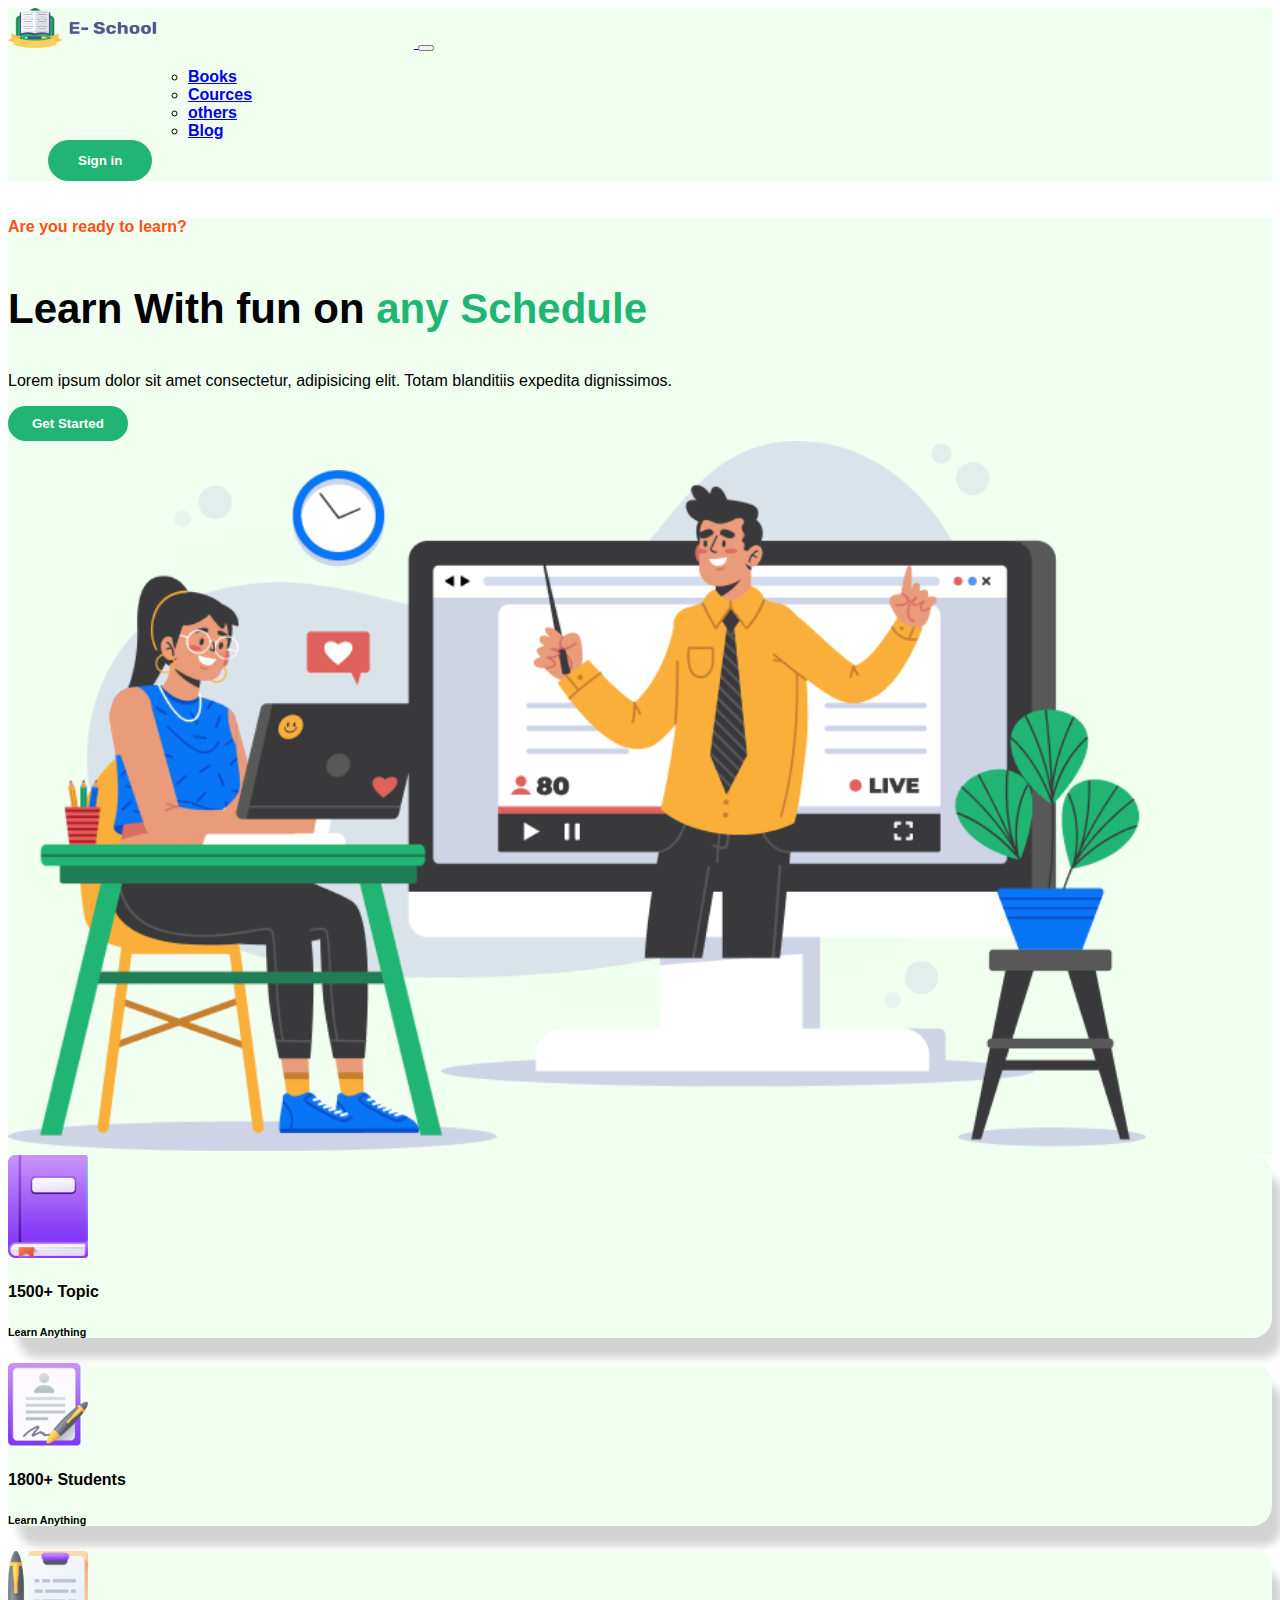
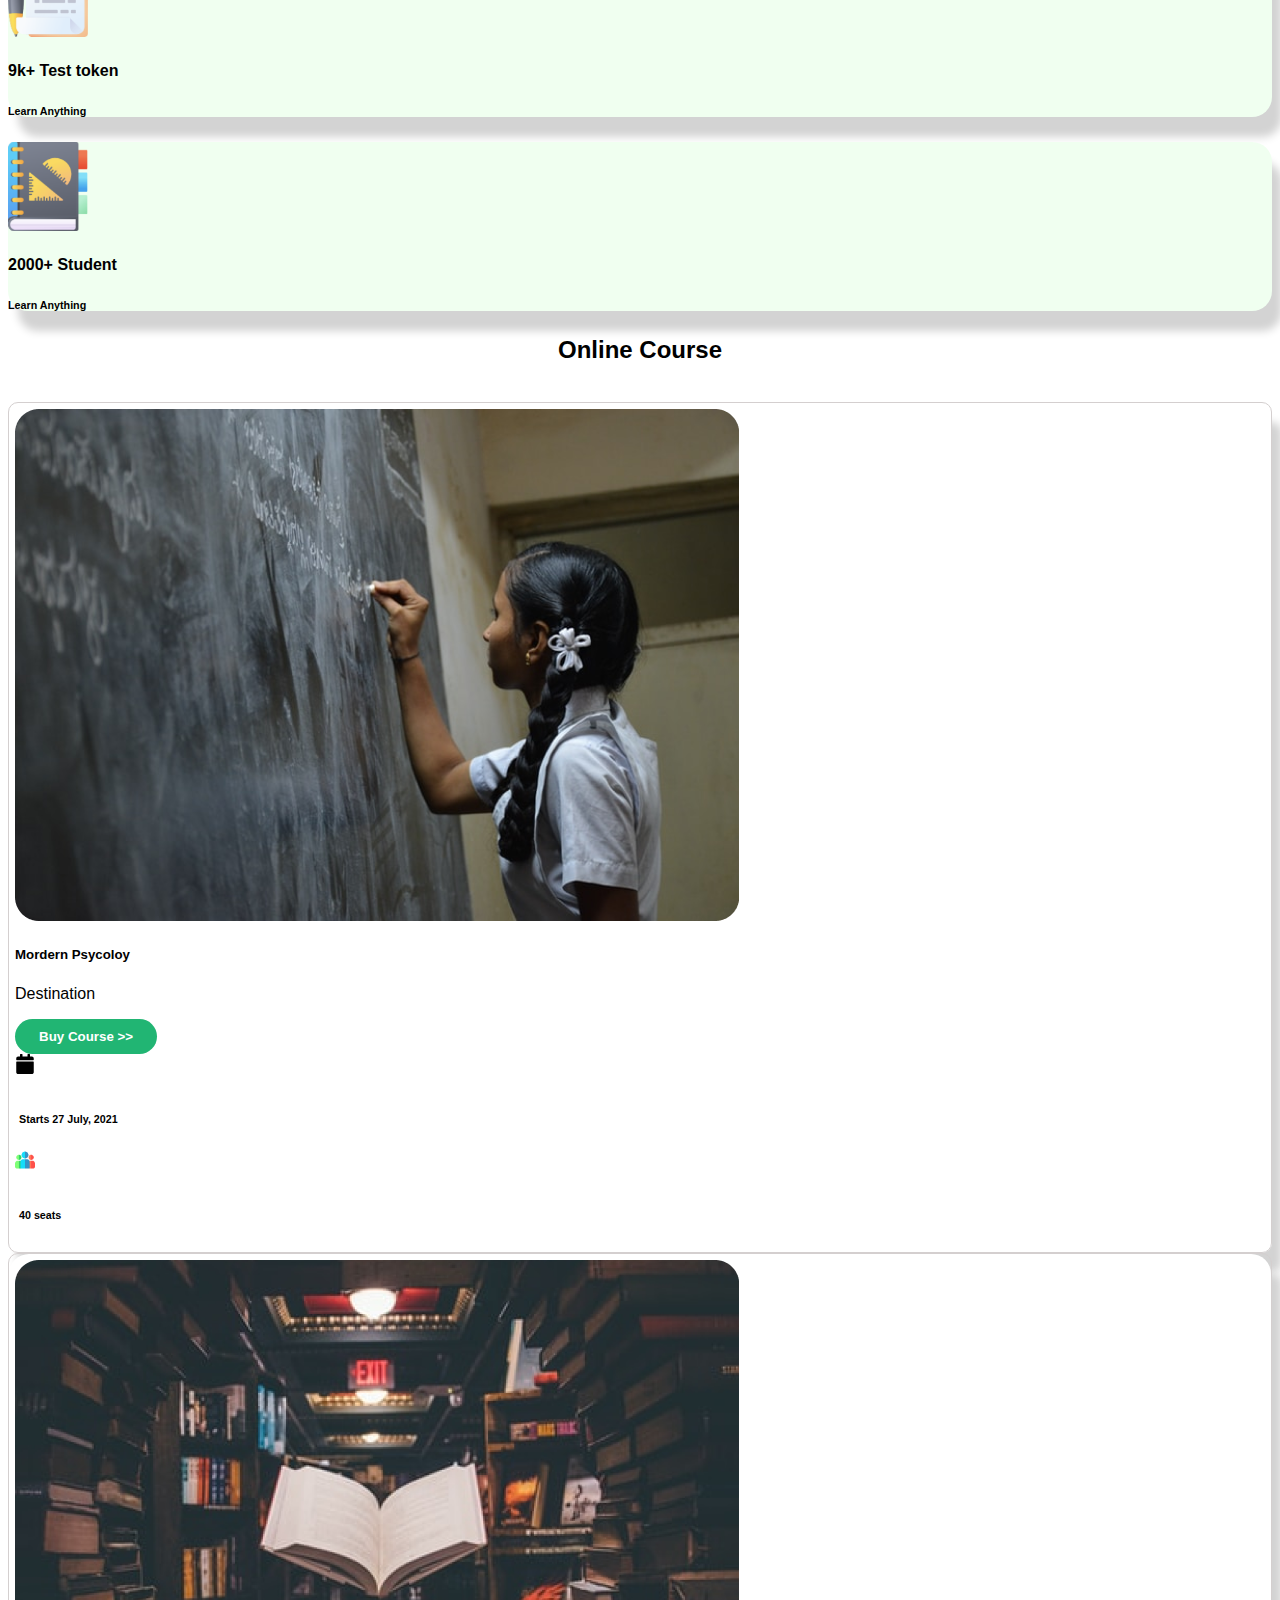
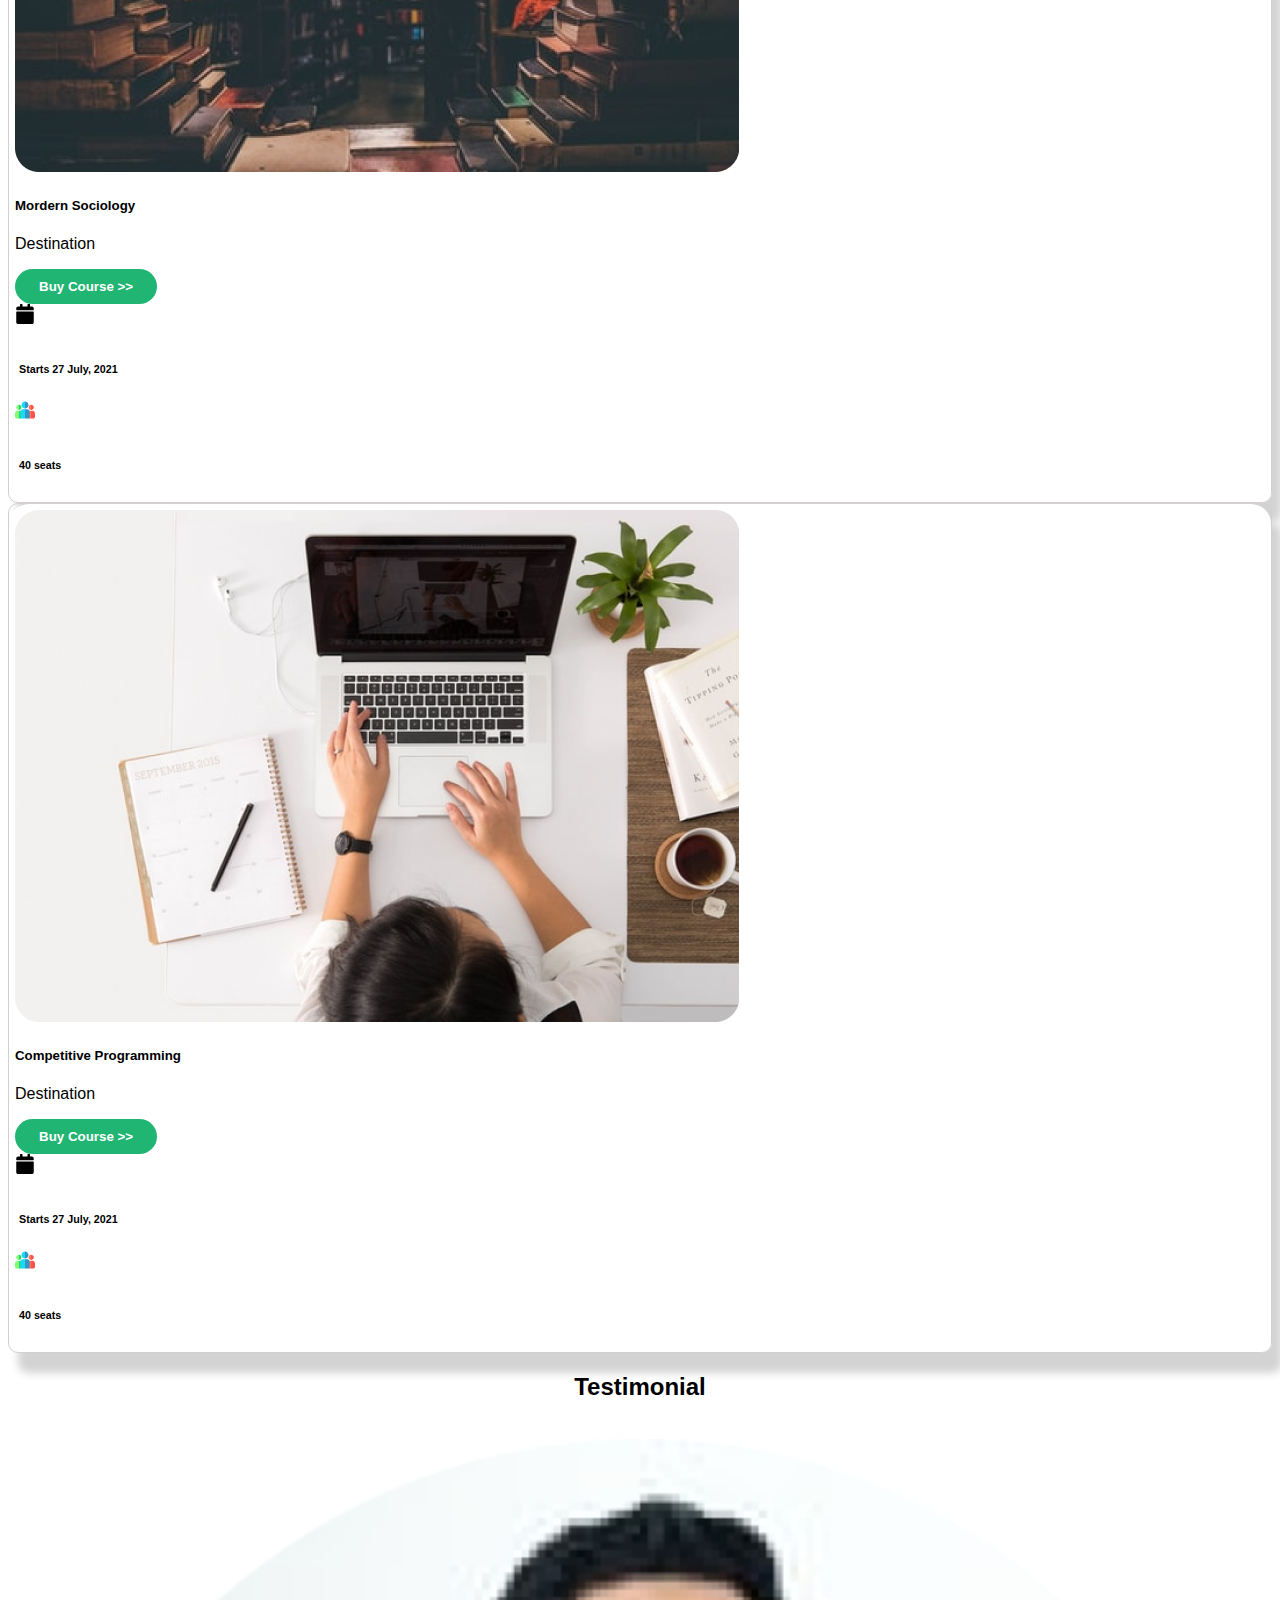
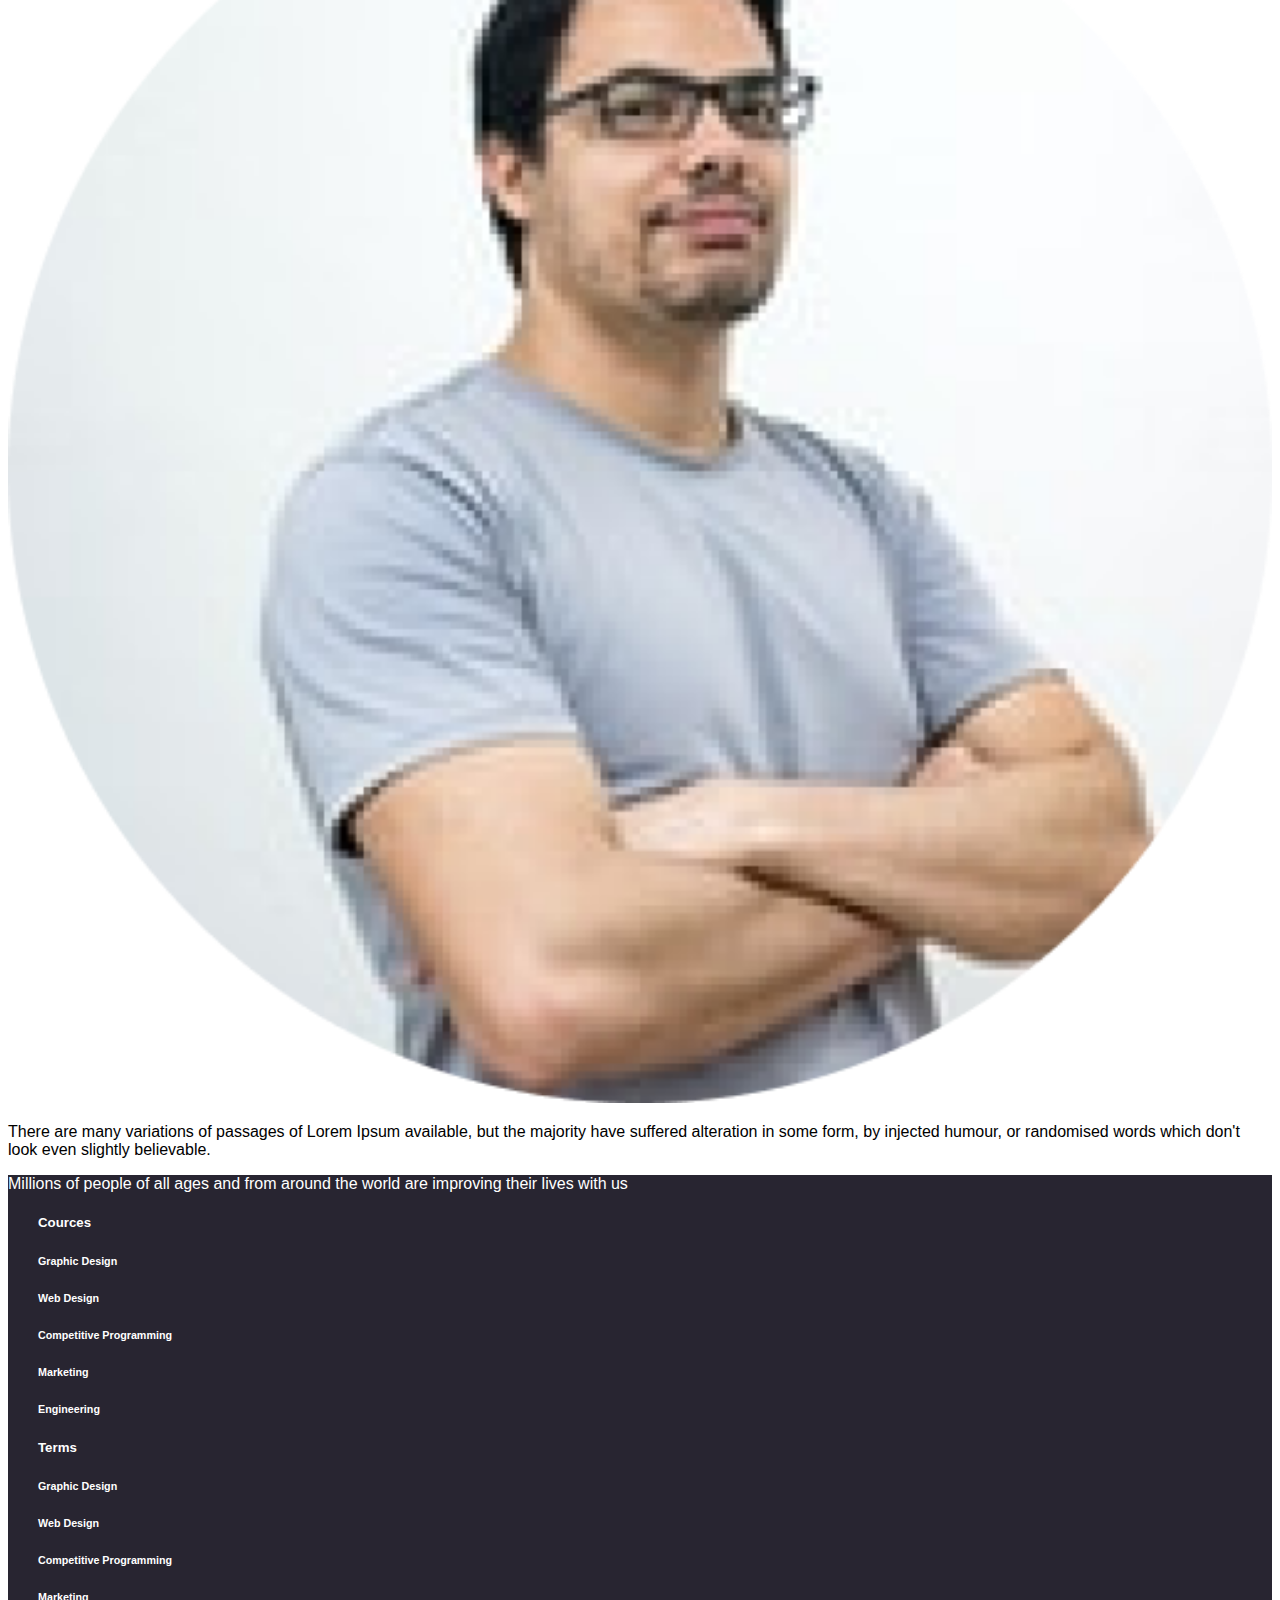
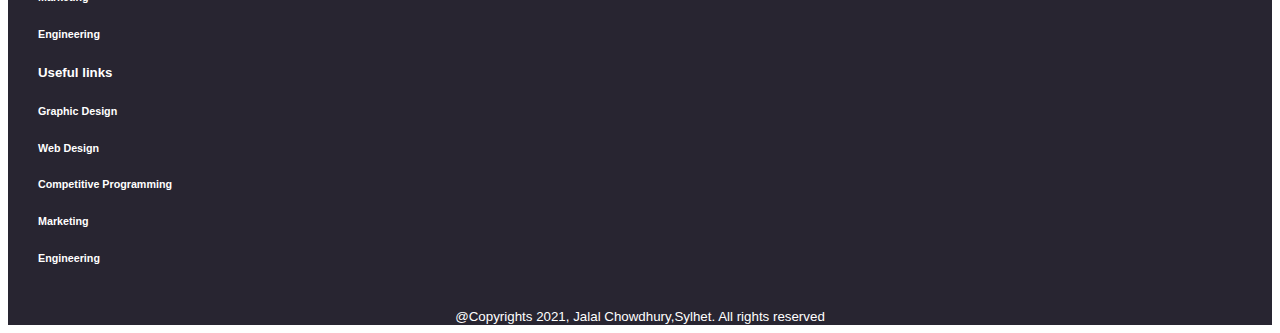
==== index.html @ ff12482b "Second commit" ====
<!DOCTYPE html>
<html lang="en">
<head>
    <meta charset="UTF-8">
    <meta http-equiv="X-UA-Compatible" content="IE=edge">
    <meta name="viewport" content="width=device-width, initial-scale=1.0">

    <title>E-School</title>
    <link rel="shortcut icon" href="image/ICON/Logo.png" type="image/x-icon">


    <link href="https://cdn.jsdelivr.net/npm/bootstrap@5.0.2/dist/css/bootstrap.min.css" rel="stylesheet" integrity="sha384-EVSTQN3/azprG1Anm3QDgpJLIm9Nao0Yz1ztcQTwFspd3yD65VohhpuuCOmLASjC" crossorigin="anonymous">
    <link rel="stylesheet" href="style.css">
</head>
<body>
   

    <!--Navbar -->

    <div class="navbar1">

        <div class="container">

            <nav class="navbar navbar-expand-lg navbar-light">
                <div class="container-fluid">
                  <a class="navbar-brand" href="#">
                      <img src="image/ICON/Logo.png"style="height: 40px; width: 150px; margin-right: 16em" alt="">
                  </a>
                  <button class="navbar-toggler" type="button" data-bs-toggle="collapse" data-bs-target="#navbarTogglerDemo02" aria-controls="navbarTogglerDemo02" aria-expanded="false" aria-label="Toggle navigation">
                    <span class="navbar-toggler-icon"></span>
                  </button>
                  <div class="collapse navbar-collapse" id="navbarTogglerDemo02">
                  

                    <ul class="d-flex ">
                      
                        <ul class="navbar-nav me-auto mb-2 mb-lg-0 margin-bar " style="font-weight: bold;">
                            <li class="nav-item ">
                              <a class="nav-link active mx-3 " aria-current="page" href="#books">Books</a>
                            </li>
                            <li class="nav-item">
                                <a class="nav-link active  mx-3" aria-current="page" href="#cources">Cources</a>
                              </li>
                            <li class="nav-item">
                              <a class="nav-link  mx-3" href="#others">others</a>
                            </li>
                            <li class="nav-item ">
                                <a class="nav-link " href="#">Blog</a>
                              </li>
                            
                          </ul>
                      <button class="sign-button align-items-center " style="font-weight: bold;" type="submit">Sign in</button>
                        </ul>
                  </div>
                </div>
              </nav>
        </div>

    </div>

    <!-- Home section-->

    <div class="home">
        <div class="container">
            <div class="row d-flex justify-content-center align-items-center home-design">
                <div class="col-md-4">
                  <h6 class="red">Are you ready to learn?</h6>
                  <h1>Learn With fun on <span class="green-bg"> any Schedule </span></h1>
                  <p>Lorem ipsum dolor sit amet consectetur, adipisicing elit. Totam blanditiis expedita dignissimos.</p>
                  <button class="get-button align-items-center " style="font-weight: bold;" type="submit">Get Started</button>


                </div>
                <div class="col-md-7">
                    <img src="image/Photos/Illustration.png" alt="">

                </div>

            </div>
           
        </div>
    </div>

    <!-- Card Sec-->
    <div class="info" id="books">

        <div class="container py-5">

            <div class="row row-cols-1 row-cols-md-4 g-4">
                <div class="col ">
                  <div class="card carde h-100 d-flex justify-content-center align-items-center py-4">
                    <img src="image/ICON/book.png" class="card-img " alt="...">
                    <div class="card-body">
                      <h4 class="card-title">1500+ Topic</h4>
                      <h6 class="card-text d-flex justify-content-center">Learn Anything</h6>
                    </div>
                   
                  </div>
                </div>
                <div class="col cardi">
                  <div class="card carde h-100 d-flex justify-content-center align-items-center py-4">
                    <img src="image/ICON/Student.png" class="card-img"  alt="...">
                    <div class="card-body">
                      <h4 class="card-title">1800+ Students</h4>
                      <h6 class="card-text d-flex justify-content-center">Learn Anything</h6>
                    </div>
                    

                  </div>
                </div>
                <div class="col cardi">
                  <div class="card carde h-100 d-flex justify-content-center align-items-center py-4">
                    <img src="image/ICON/Test.png" class="card-img"  alt="...">
                    <div class="card-body">
                      <h4 class="card-title">9k+ Test token</h4>
                      <h6 class="card-text d-flex justify-content-center">Learn Anything</h6>
                    </div>
                    
                  </div>
                </div>
                <div class="col cardi">
                    <div class="card carde h-100 d-flex justify-content-center align-items-center py-4">
                      <img src="image/ICON/Students.png" class="card-img" alt="...">
                      <div class="card-body">
                        <h4 class="card-title">2000+ Student</h4>
                        <h6 class="card-text d-flex justify-content-center">Learn Anything</h6>
                      </div>
                      

                    </div>
                  </div>
              </div>
        </div>
    </div>

    <!-- Online course-->

    <div class="online" id="cources">

        <div class="container py-5">

            <h2 style="text-align: center; font-weight: bolder ">Online Course</h2><br>

            <div class="row row-cols-1 row-cols-md-3 g-4">

              <div class="pad">

                <div class="col online-bd">
                  <div class="card cardon h-100">
                    <img src="image/Photos/Morder pyschology.png" class="card-img-top" alt="...">
                    <div class="card-body">
                      <h5 class="card-title">Mordern Psycoloy</h5>
                      <p class="card-text">Destination</p>
                      <button class="get-button align-items-center " style="font-weight: bold;" type="submit">Buy Course >></button>
                    </div>
                    <div class="card-footer d-flex justify-content-between">
                        <div class="calender d-flex align-items-center">
                          <img src="image/ICON/calendar-solid.svg" alt="" height="20px" width="20px">
                          <h6  class=" pdt">Starts 27 July, 2021</h6>
                        </div>
                        <div class="seats d-flex align-items-center">
                          <img src="image/ICON/group.png" alt="" height="20px" width="20px">
                          <h6 class=" pdt">40 seats</h6>
                        </div>
                    </div>
                  </div>
                </div>
              </div>
                
                <div class="pad">
                  <div class="col online-bd">
                    <div class="card cardon h-100">
                      <img src="image/Photos/Morder psyc.png" class="card-img-top" alt="...">
                      <div class="card-body">
                        <h5 class="card-title">Mordern Sociology</h5>
                        <p class="card-text">Destination</p>
                        <button class="get-button align-items-center " style="font-weight: bold;" type="submit">Buy Course >></button>
                      </div>

                      <div class="card-footer d-flex justify-content-between">
                        <div class="calender d-flex align-items-center">
                          <img src="image/ICON/calendar-solid.svg" alt="" height="20px" width="20px">
                          <h6  class=" pdt">Starts 27 July, 2021</h6>
                        </div>
                        <div class="seats d-flex align-items-center">
                          <img src="image/ICON/group.png" alt="" height="20px" width="20px">
                          <h6 class=" pdt">40 seats</h6>
                        </div>
                    </div>
                    </div>
                  </div>

                </div>
                
                <div class="pad">
                  <div class="col online-bd">
                    <div class="card cardon h-100">
                      <img src="image/Photos/Morder pychons.png" class="card-img-top" alt="...">
                      <div class="card-body">
                        <h5 class="card-title">Competitive Programming</h5>
                        <p class="card-text">Destination</p>
                        <button class="get-button align-items-center " style="font-weight: bold;" type="submit">Buy Course >></button>
                      </div>
                      
                      <div class="card-footer d-flex justify-content-between">
                        <div class="calender d-flex align-items-center">
                          <img src="image/ICON/calendar-solid.svg" alt="" height="20px" width="20px">
                          <h6  class=" pdt">Starts 27 July, 2021</h6>
                        </div>
                        <div class="seats d-flex align-items-center">
                          <img src="image/ICON/group.png" alt="" height="20px" width="20px">
                          <h6 class=" pdt">40 seats</h6>
                        </div>
                    </div>
                    </div>
                  </div>
                </div>
                
              </div>
        </div>

    </div>

    <!-- Testimonial-->

    <div class="tesimonial py-5">
        <div class="container">

            <h2 style="text-align: center; font-weight: bolder; ">Testimonial</h2><br>

            <div class="row ">
                <div class="col-md-3">
                    <img class="man-ig" src="image/Photos/Man.png"   alt="">
                </div>
                <div class="col-md-6 py-5 ">
                  <p>There are many variations of passages of Lorem Ipsum available, but the majority have suffered 
                    alteration in
                     some form, by injected humour, or randomised words which don't look even slightly believable.</p>
                </div>
            </div>
        </div>


    </div>


    <!--Footer-->

    <div class="footer-last pt-5">
        <div class="container">
            <div class="row">
               <div class="col-md-4 d-flex justify-content-between  ">
                    <p>Millions of people of all ages and from around the world
                       are improving their lives with us</p>

               </div>
               <div class="col-md-2 ft-pad">

               <h5>Cources</h5>
               <h6>Graphic Design</h6>
               <h6>Web Design</h6>
               <h6>Competitive Programming</h6>
               <h6>Marketing</h6>
               <h6>Engineering</h6>
              </div>
              <div class="col-md-2 ft-pad">

              <h5>Terms</h5>
              <h6>Graphic Design</h6>
              <h6>Web Design</h6>
              <h6>Competitive Programming</h6>
              <h6>Marketing</h6>
              <h6>Engineering</h6>
              </div>
             <div class="col-md-2 ft-pad">
              <h5>Useful links</h5>
              <h6>Graphic Design</h6>
              <h6>Web Design</h6>
              <h6>Competitive Programming</h6>
              <h6>Marketing</h6>
              <h6>Engineering</h6>
                
             </div>
          </div><br>
          <footer class="ftt">
                <small>@Copyrights 2021, Jalal Chowdhury,Sylhet. All rights reserved</small>
          </footer>
        </div>
    </div>







    <script src="https://cdn.jsdelivr.net/npm/bootstrap@5.0.2/dist/js/bootstrap.bundle.min.js" integrity="sha384-MrcW6ZMFYlzcLA8Nl+NtUVF0sA7MsXsP1UyJoMp4YLEuNSfAP+JcXn/tWtIaxVXM" crossorigin="anonymous"></script>
    <script src="https://cdn.jsdelivr.net/npm/@popperjs/core@2.9.2/dist/umd/popper.min.js" integrity="sha384-IQsoLXl5PILFhosVNubq5LC7Qb9DXgDA9i+tQ8Zj3iwWAwPtgFTxbJ8NT4GN1R8p" crossorigin="anonymous"></script>
    <script src="https://cdn.jsdelivr.net/npm/bootstrap@5.0.2/dist/js/bootstrap.min.js" integrity="sha384-cVKIPhGWiC2Al4u+LWgxfKTRIcfu0JTxR+EQDz/bgldoEyl4H0zUF0QKbrJ0EcQF" crossorigin="anonymous"></script>

</body>
</html>
---- style.css ----
body{
    font-family: 'Poppins', sans-serif;
}

.navbar1{
    background-color: #F0FFF0;
}






.margin-bar{
    margin-left:100px ;
}

.sign-button{

    border: none;
    background-color: #21B573;
    text-align: center;
    border-radius: 25px;
    margin: auto;
    padding: 13px 30px 13px 30px;
    text-align: center;
    color: white;
}

.home{
    background-color: #F0FFF0;
    
}
.red{
    color: #FD511A;
    font-size: 1rem;
}
.col-md-4 h1{
    font-weight: bold;
    line-height: 70px;
    font-size : 42px
}
.green-bg{
    color: #21B573;
}

.col-md-7 img{

    width: 90%;
    height: 100%;
}

.get-button{

    border: none;
    background-color: #21B573;
    text-align: center;
    border-radius: 25px;
    margin: auto;
    padding: 10px 24px 10px 24px;
    text-align: center;
    color: white;
}

/* .cardi img{
    height: 80px;
    weight 50px
} */

.carde{
    background-color: #F0FFF0;
    box-shadow: 10px 20px 8px lightgray ;
    border: none;
    border-radius:20px;
    font-family: 'Poppins', sans-serif;
}

.card:hover{
    background-color: white;

}




.footer-last{
    background-color: #282531;
    color : white
}

.card-img{
    width: 80px;
}

.cardon{
    background-color: white;
   
    border: none;
    border-radius:20px;
    font-family: 'Poppins', sans-serif;
    padding: 6px 6px 6px 6px;

}


.online-bd{
    border: 1px solid rgb(212, 207, 207);
    border-radius:10px;
    box-shadow: 10px 20px 8px lightgray ;
}



.card-footer:last-child {
    border-radius: 0 0 calc(.25rem - 1px) calc(.25rem - 1px);
}
.card-footer{
    background-color: white;
    border : none;
}
.pdt{
    padding-left: 4px;
    padding-top: 10px;
}

.man-ig{
    width: 100%;
    height 200px;
  margin: auto;
  padding-left: 10px 10px;
  
}
.ft-pad{
    margin-left: 30px;
}

.ftt{
    text-align: center;
}
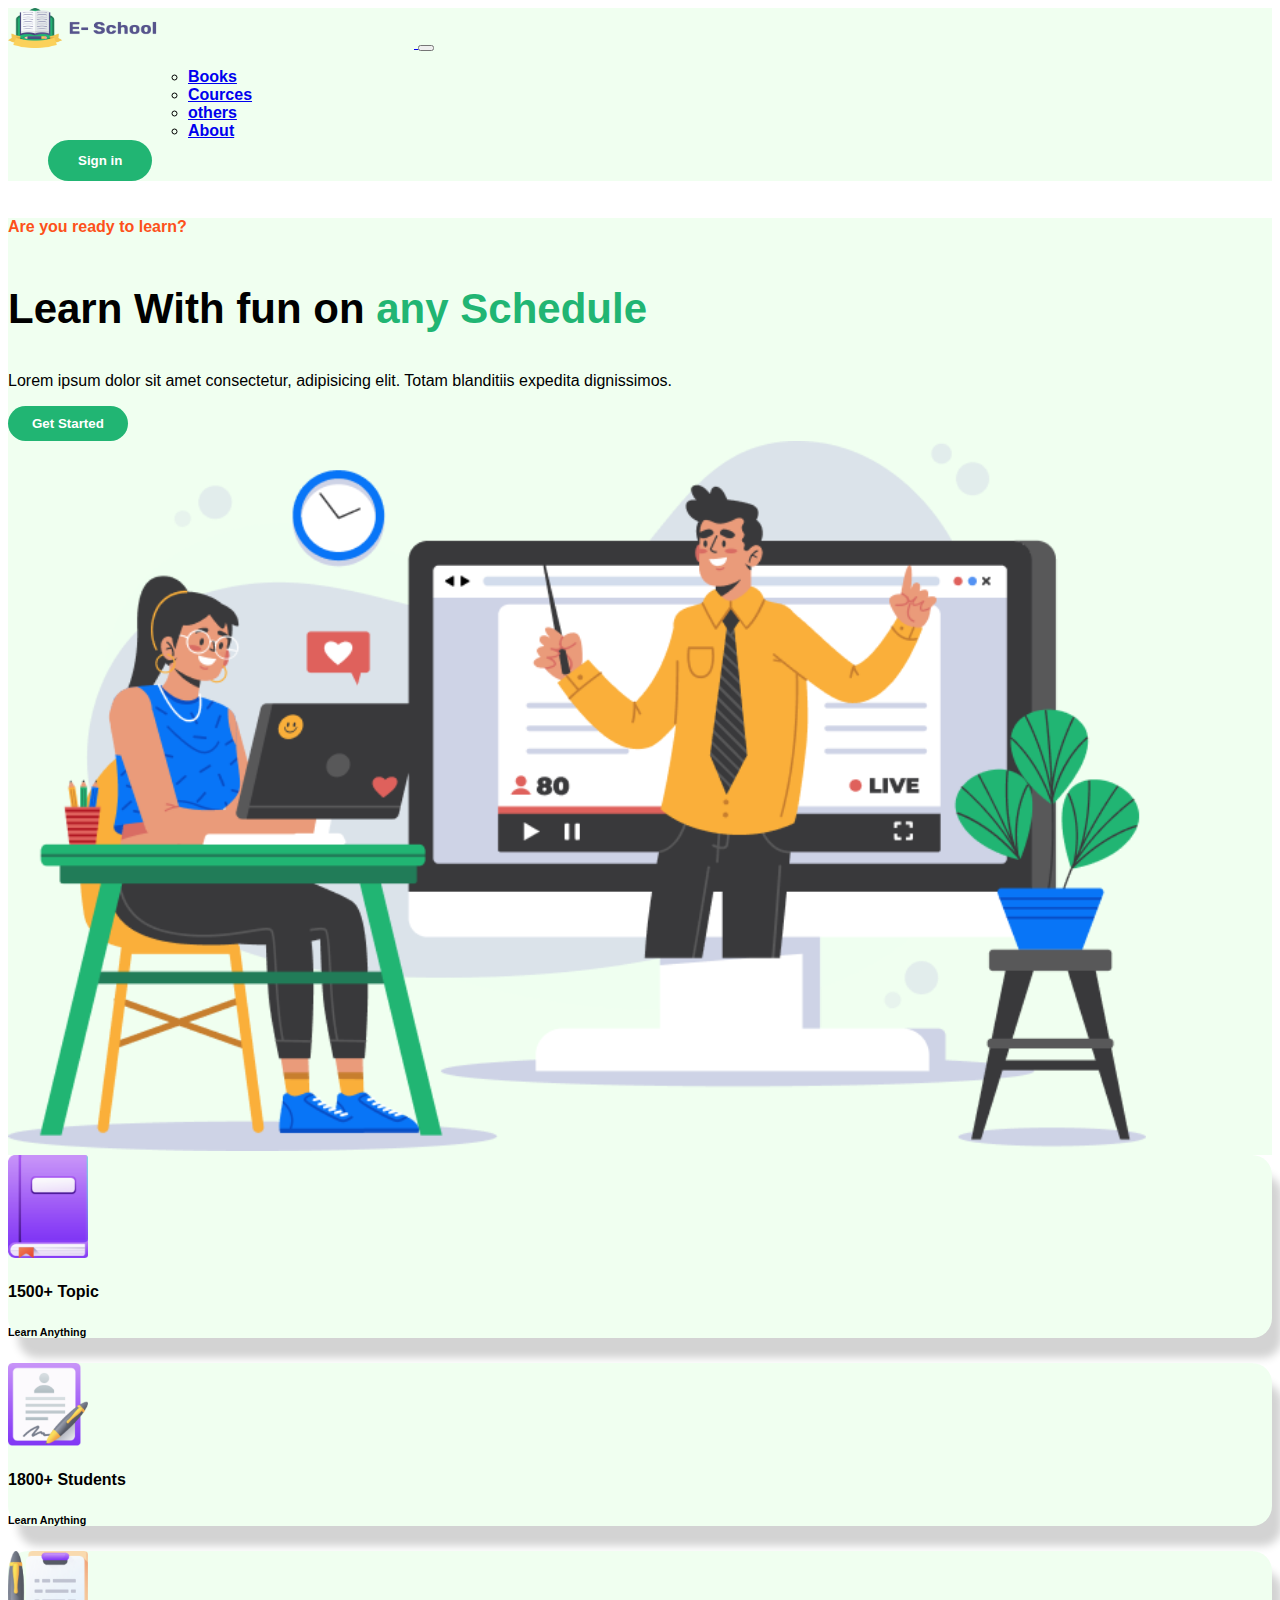
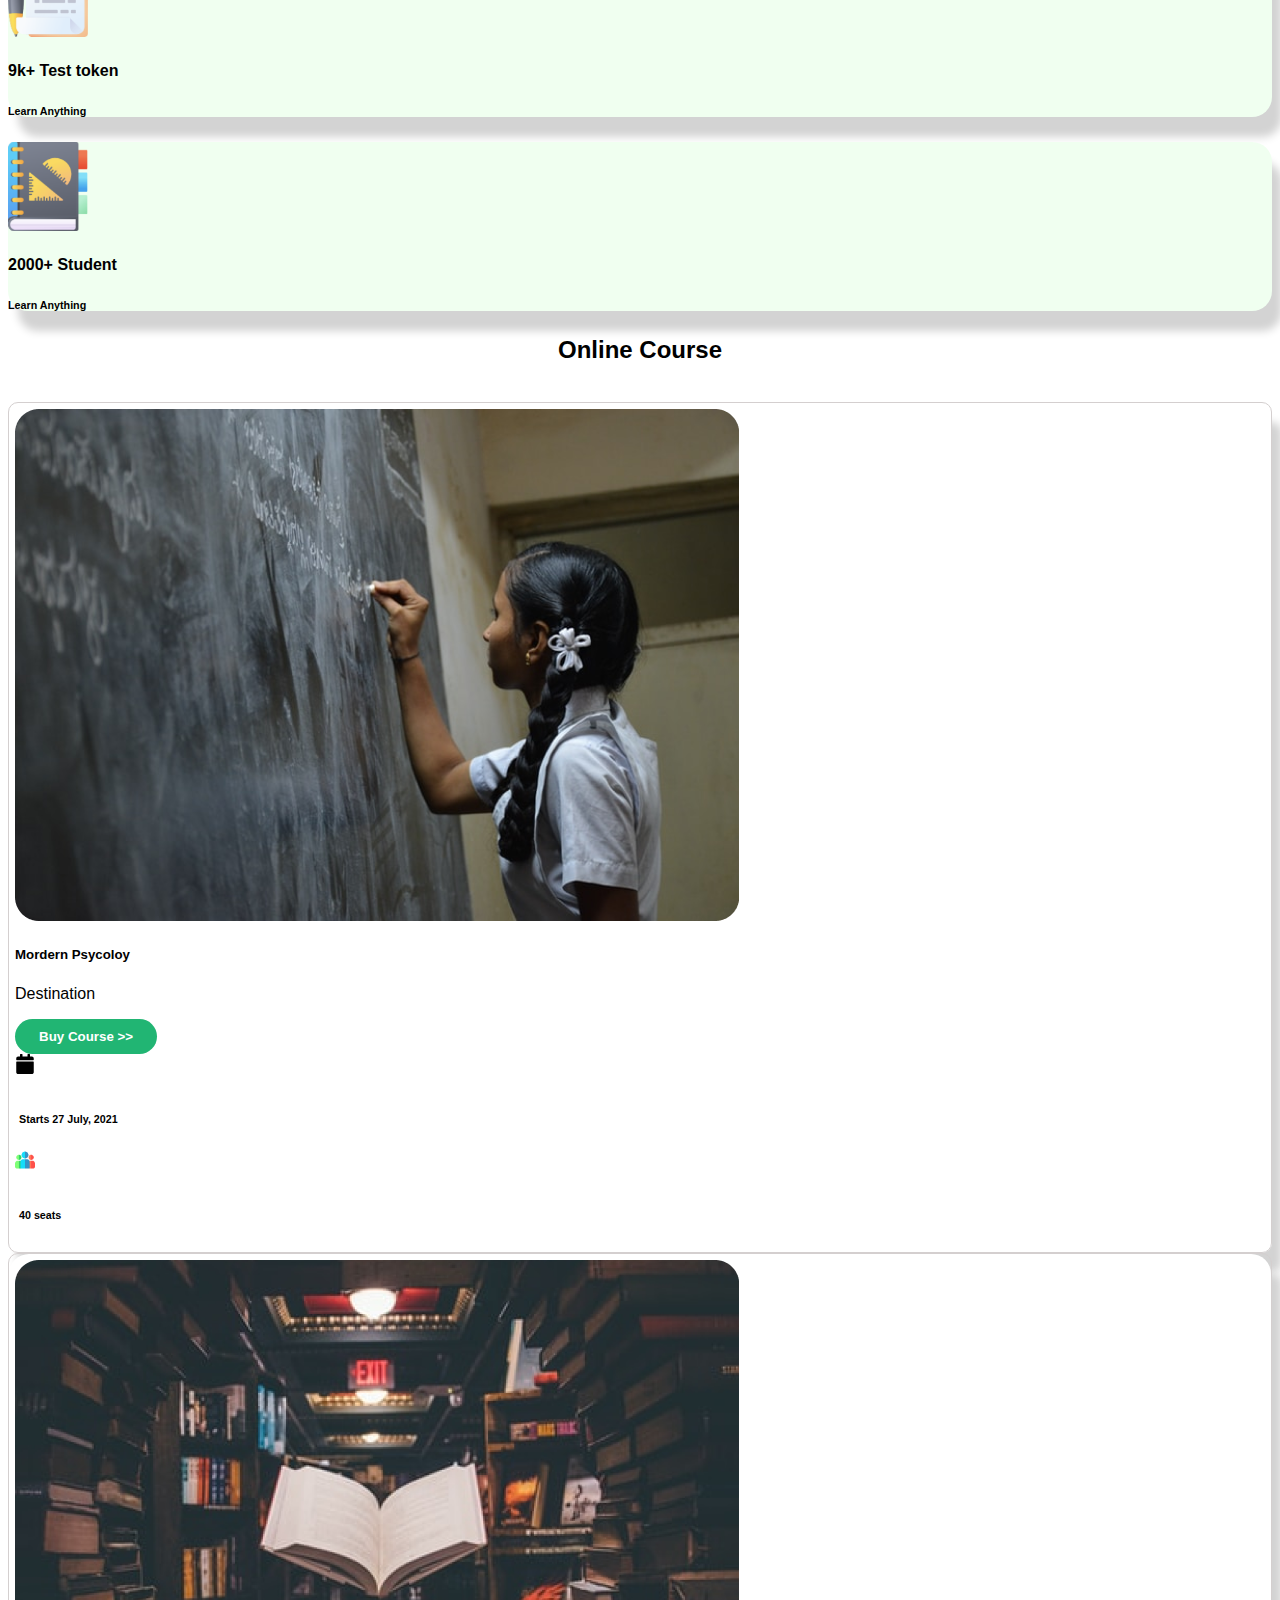
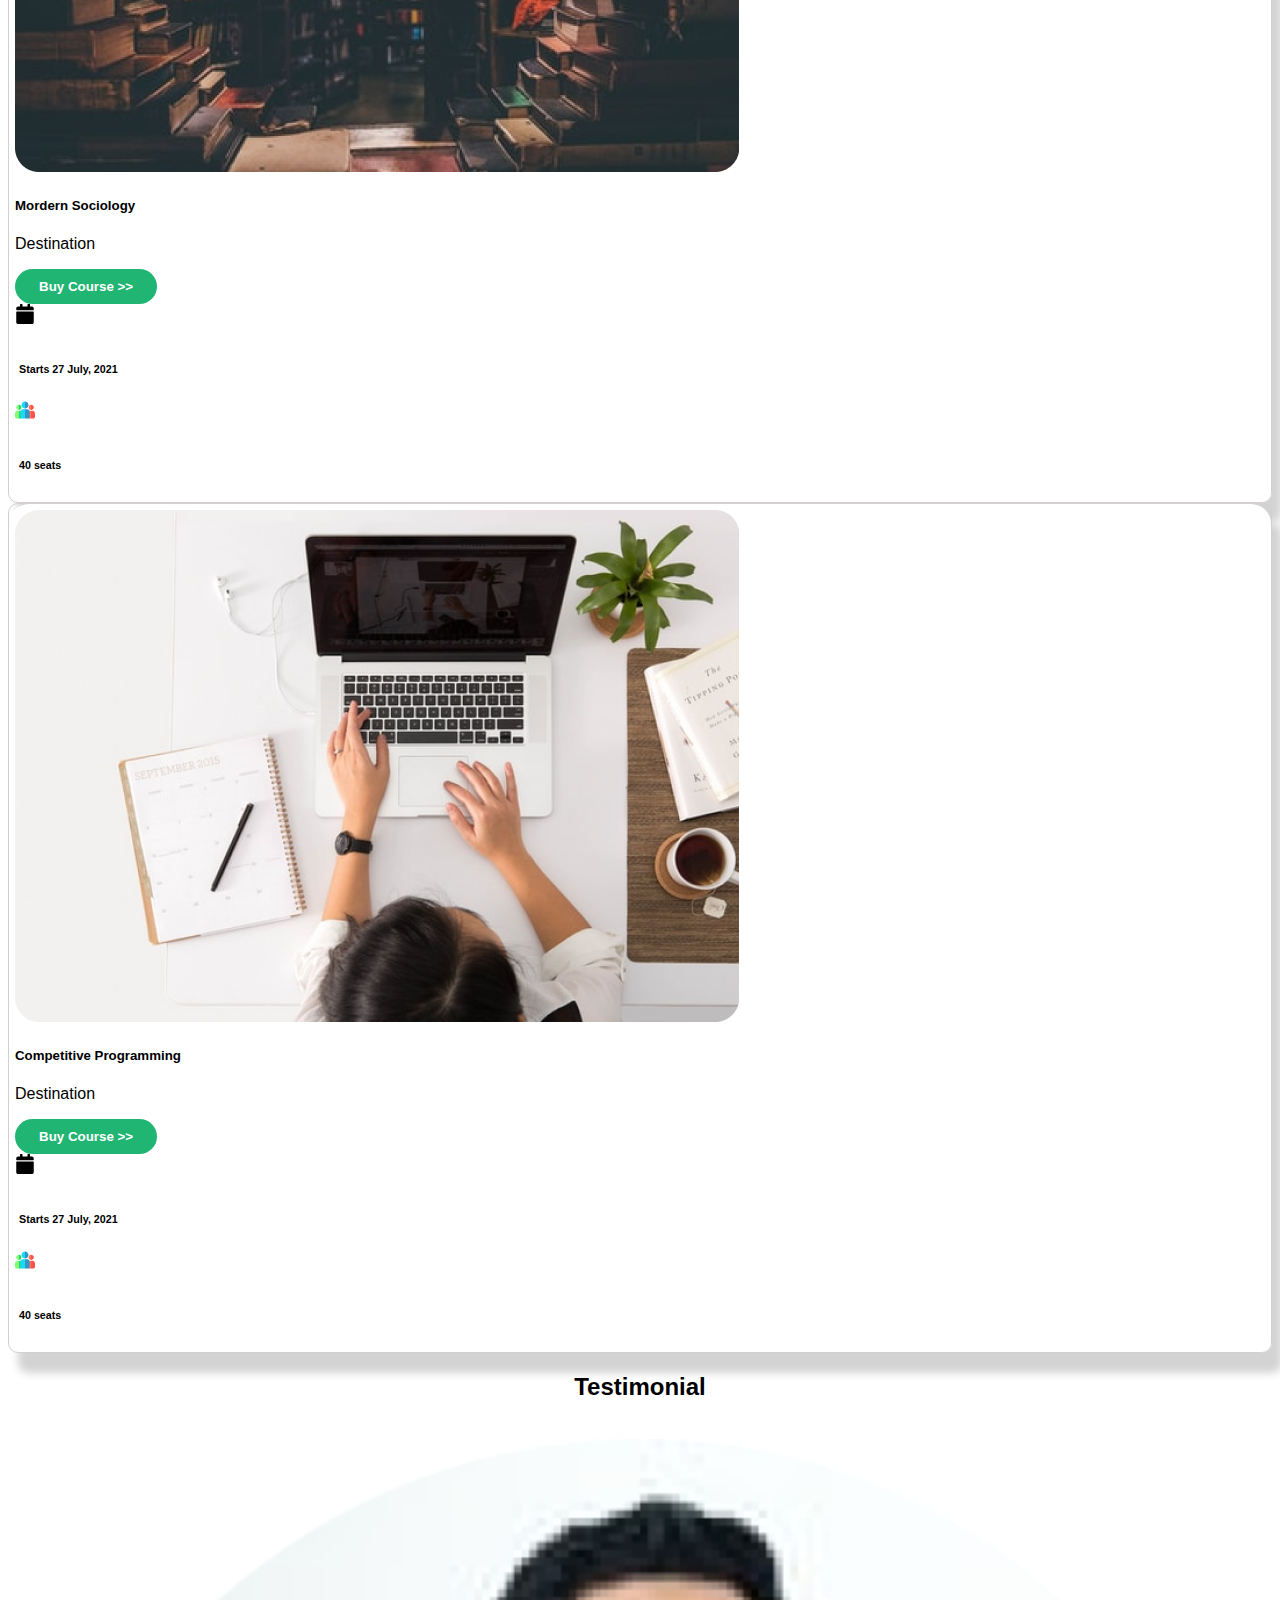
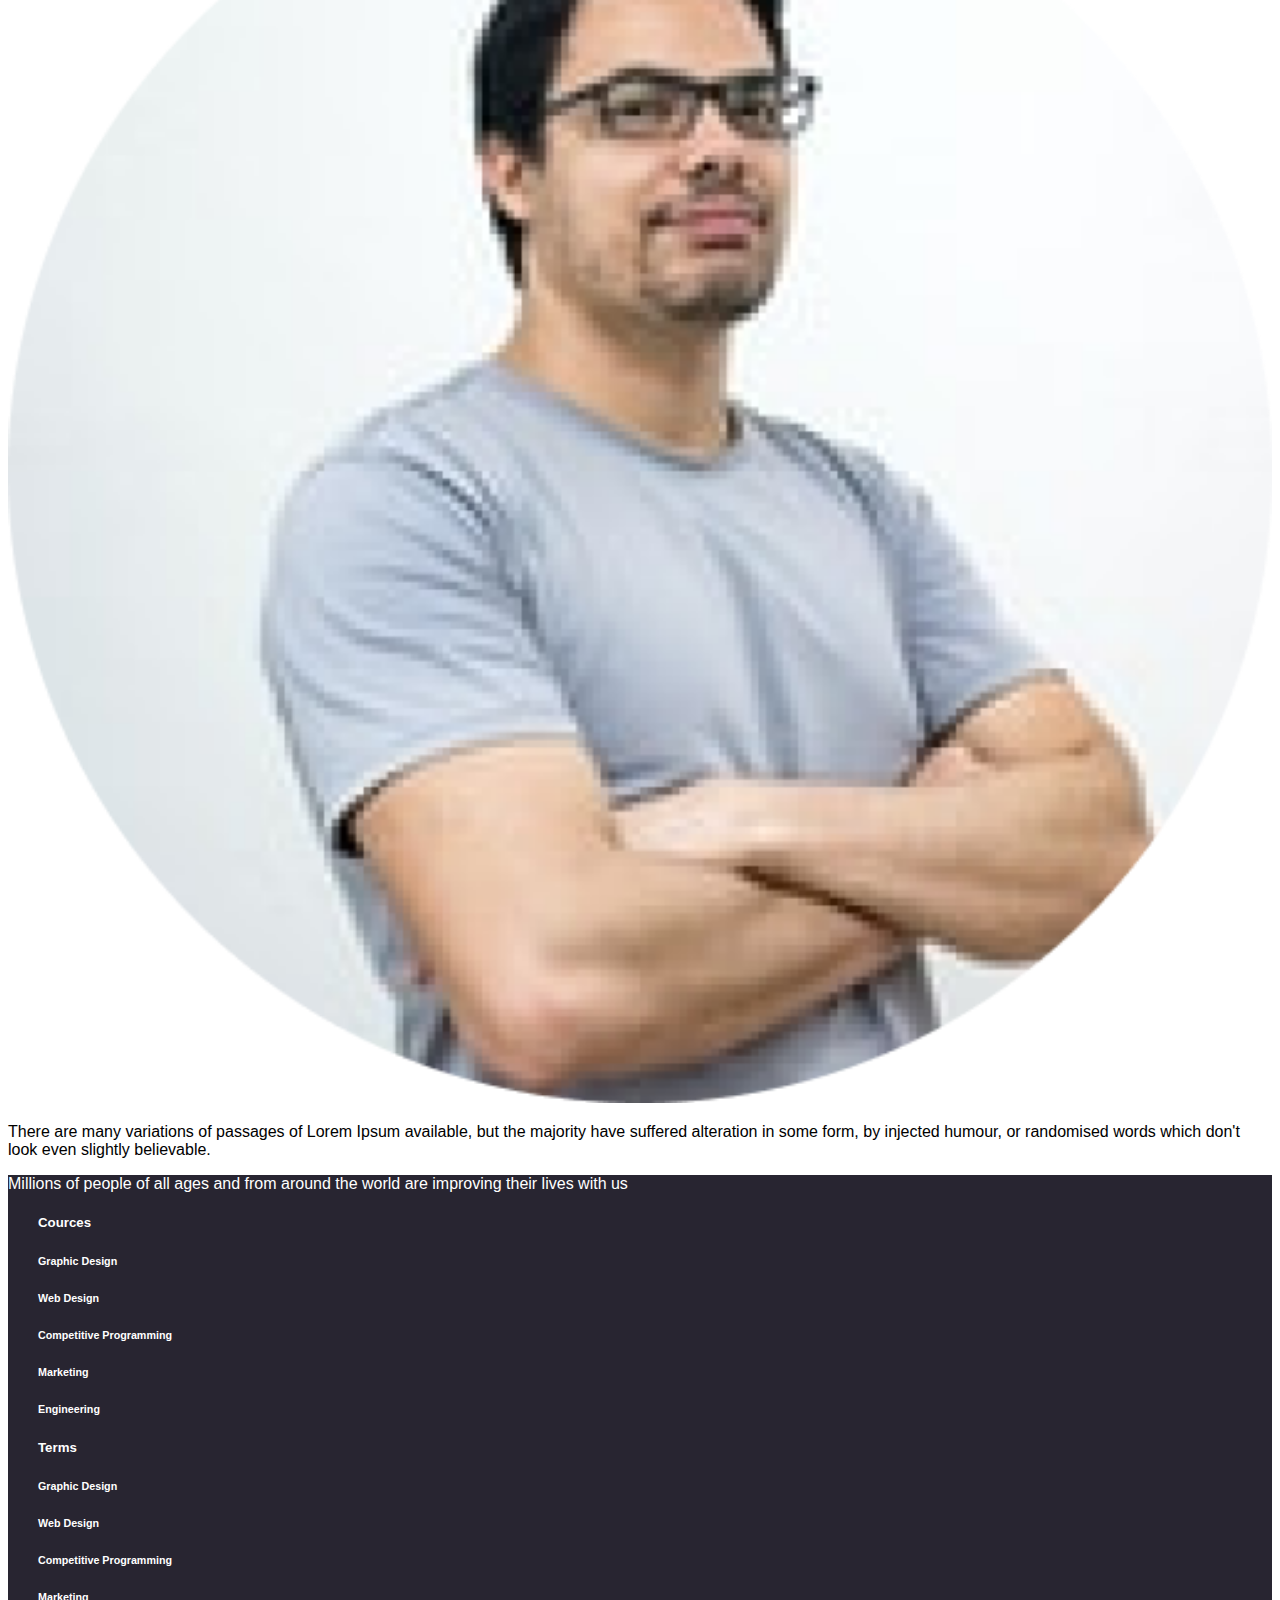
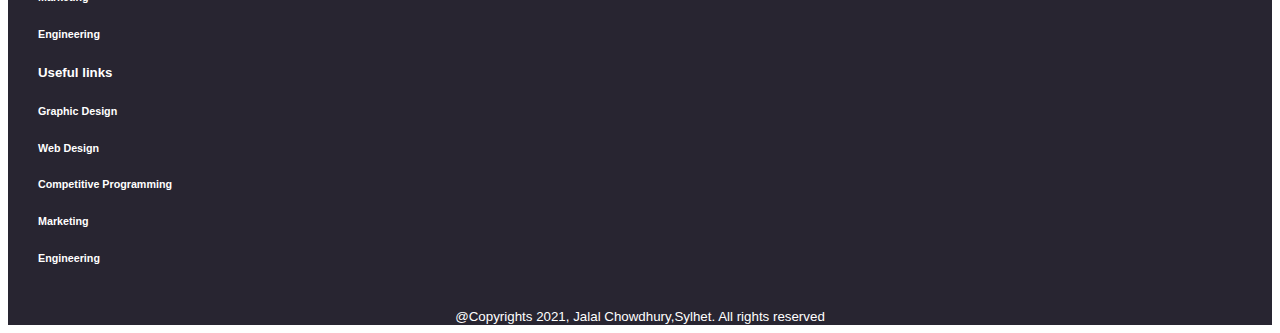
==== commit 60a6ec69: "added about pages" ====
--- a/index.html
+++ b/index.html
@@ -45,7 +45,7 @@
                               <a class="nav-link  mx-3" href="#others">others</a>
                             </li>
                             <li class="nav-item ">
-                                <a class="nav-link " href="#">Blog</a>
+                                <a class="nav-link " href="about.html">About</a>
                               </li>
                             
                           </ul>
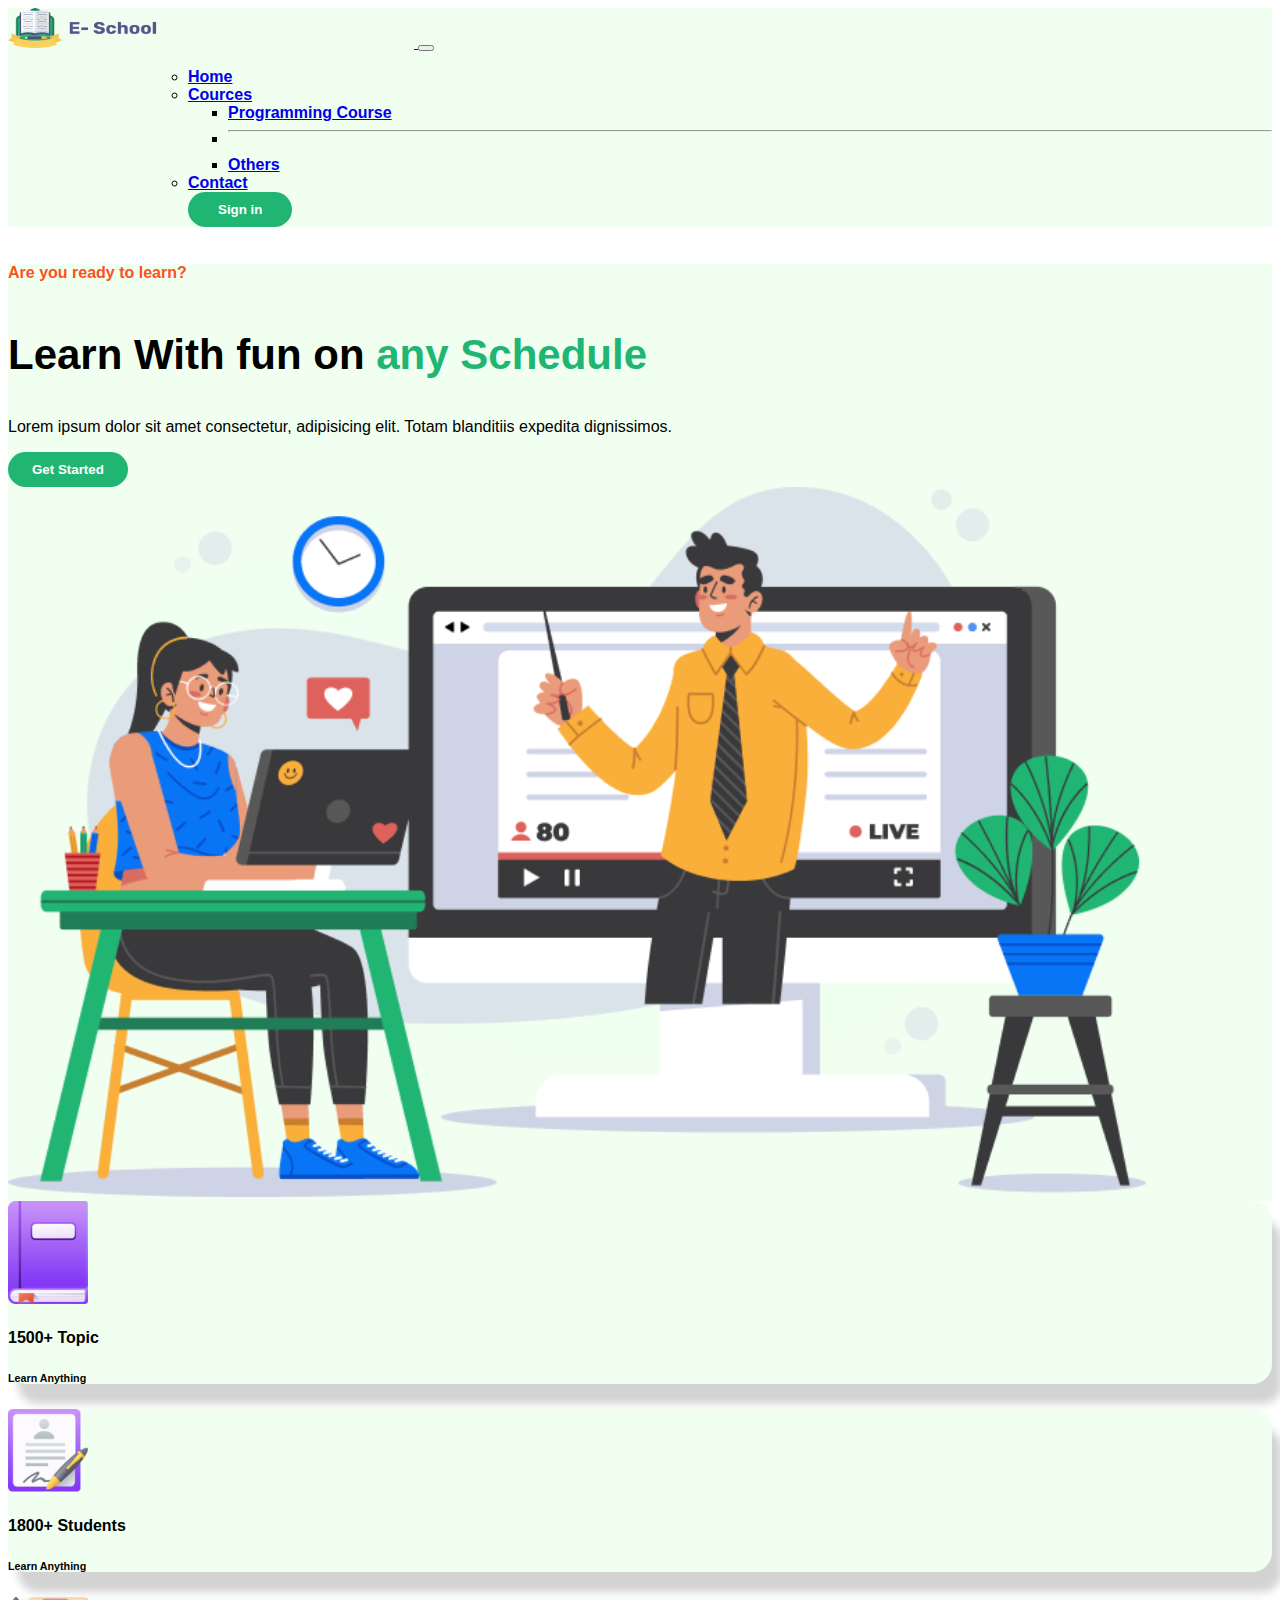
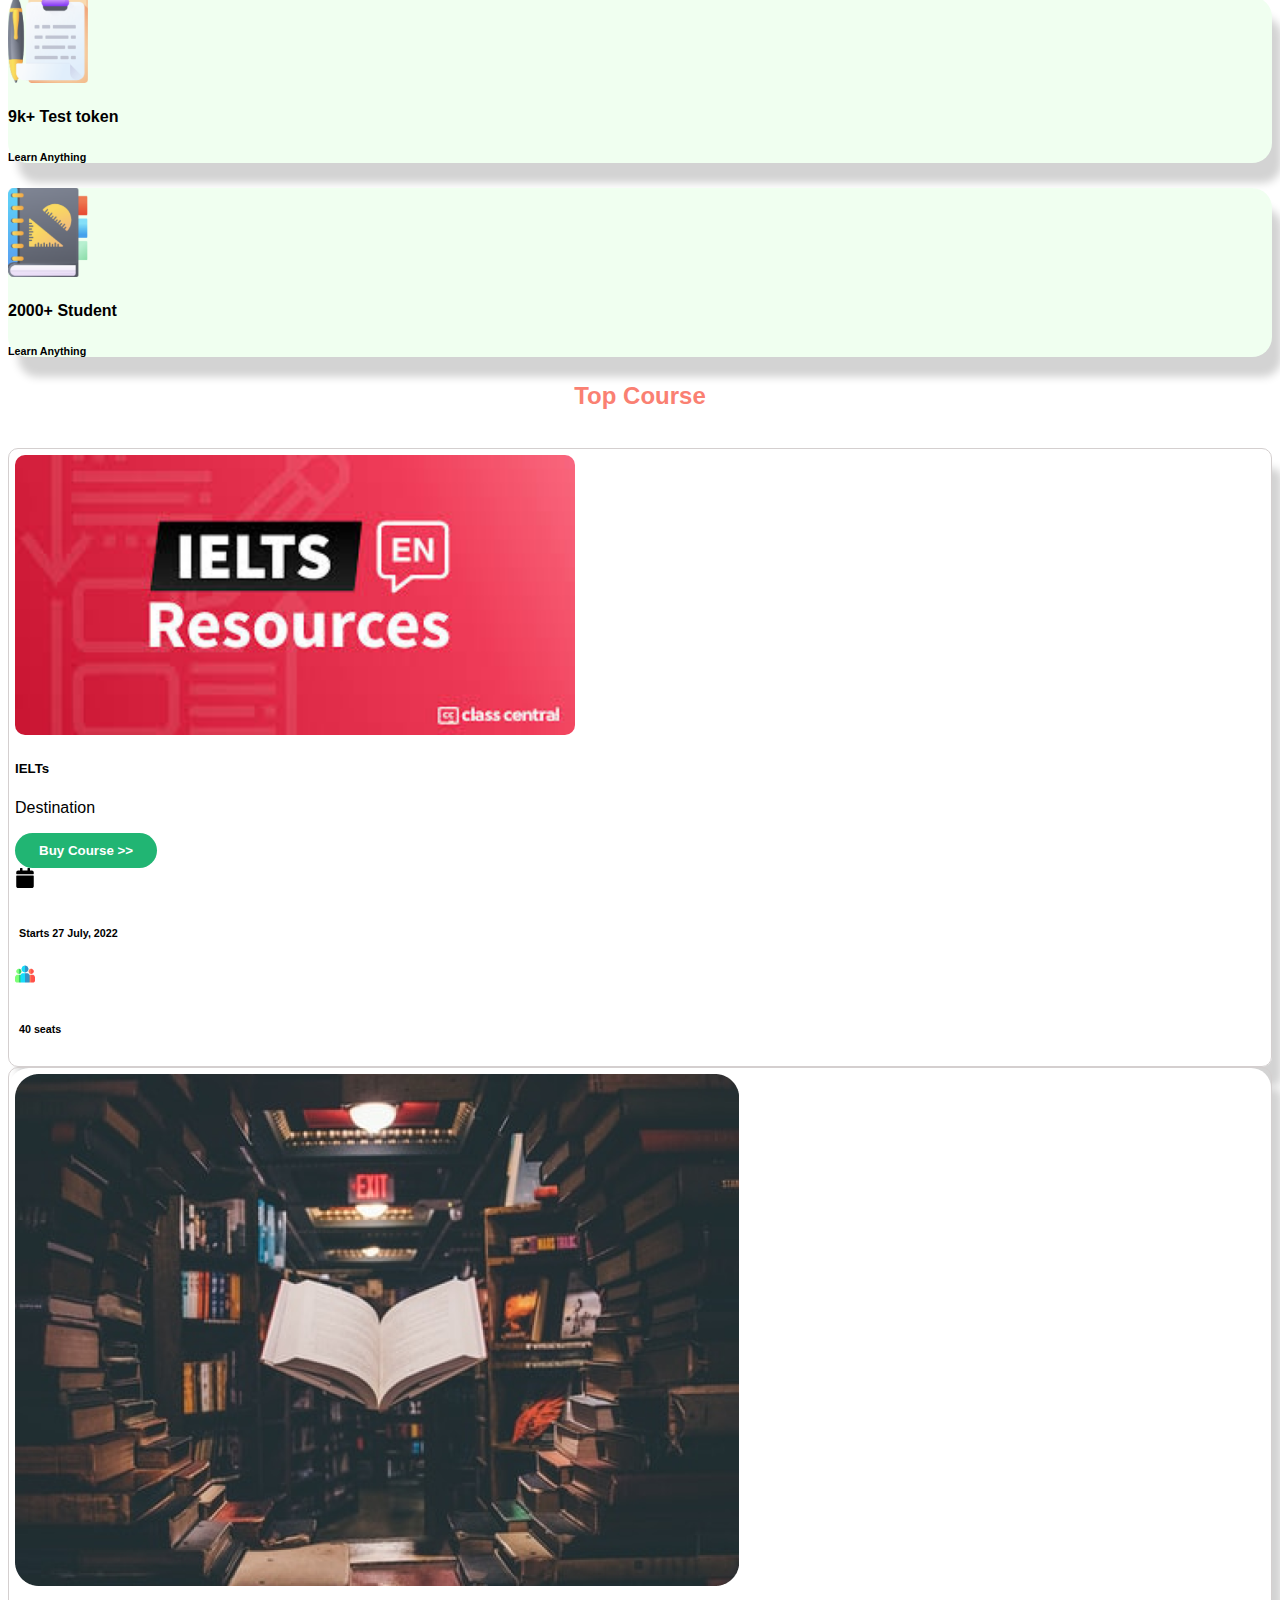
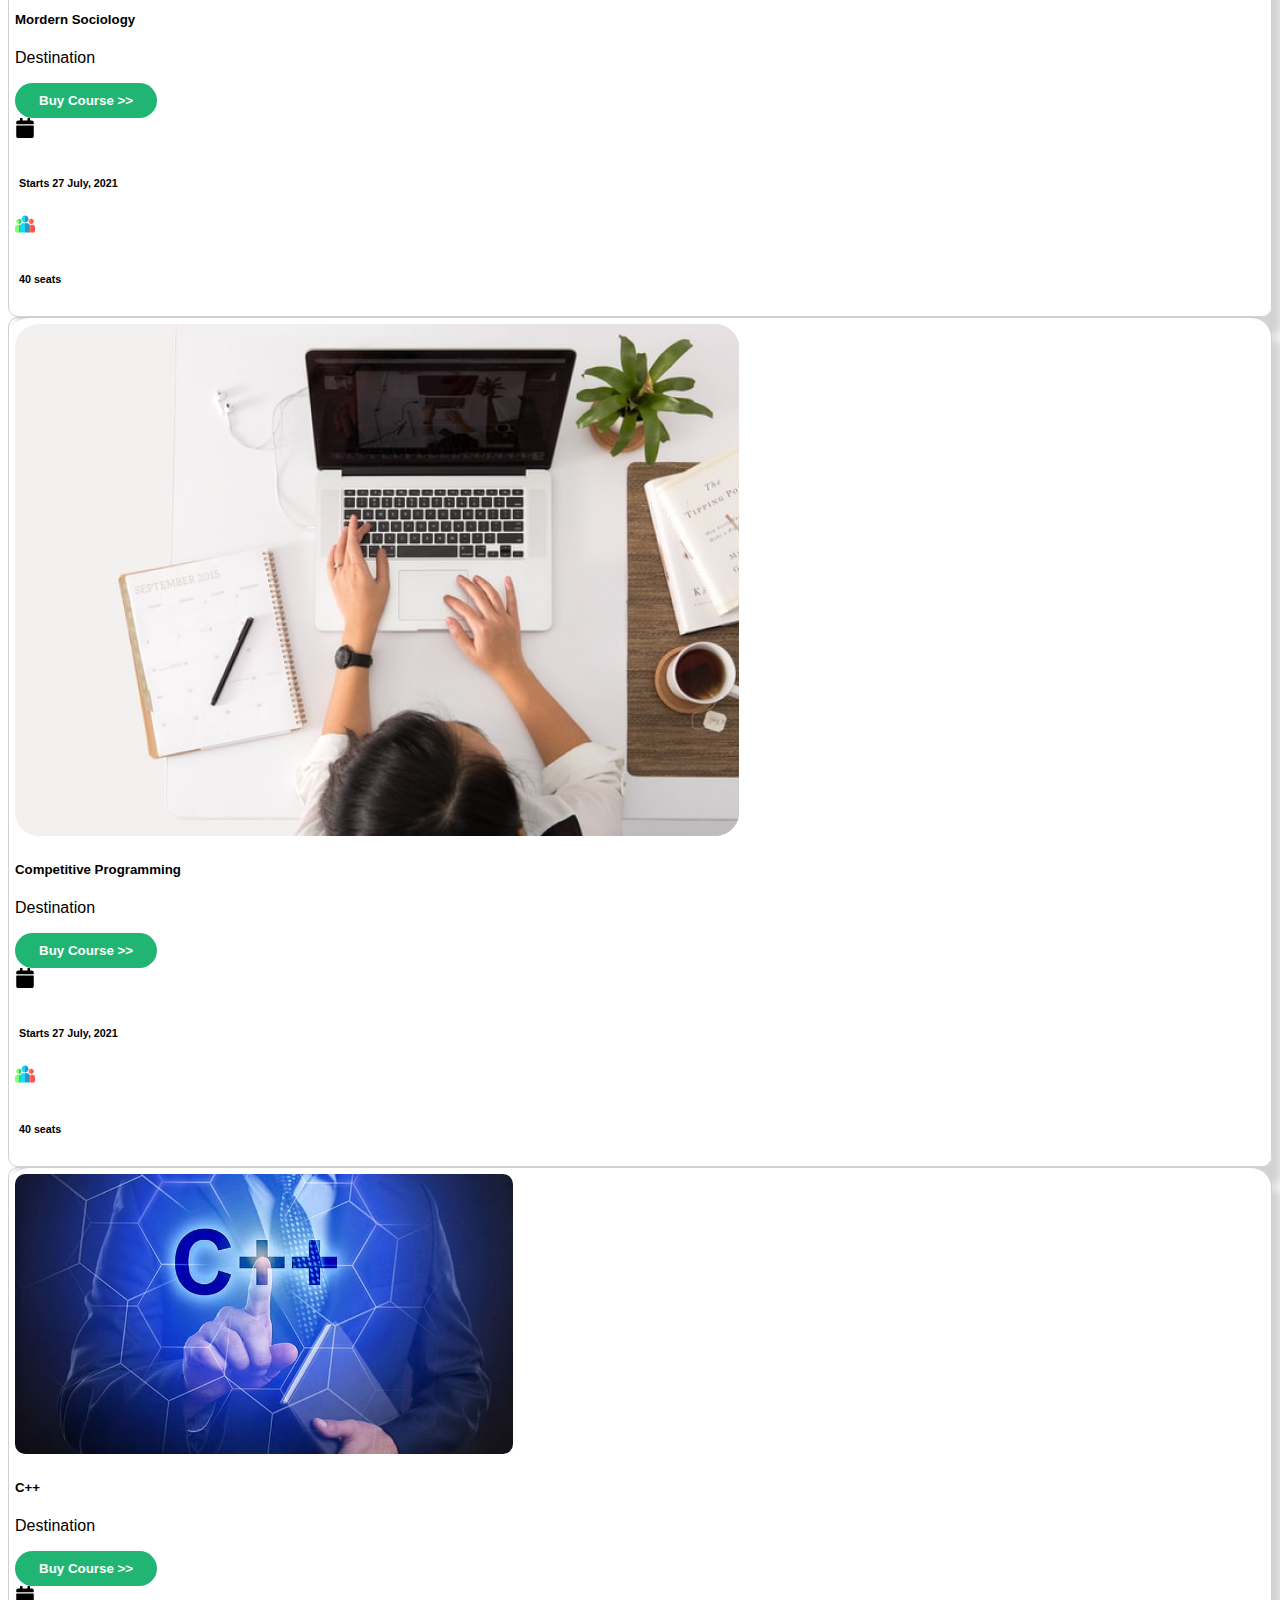
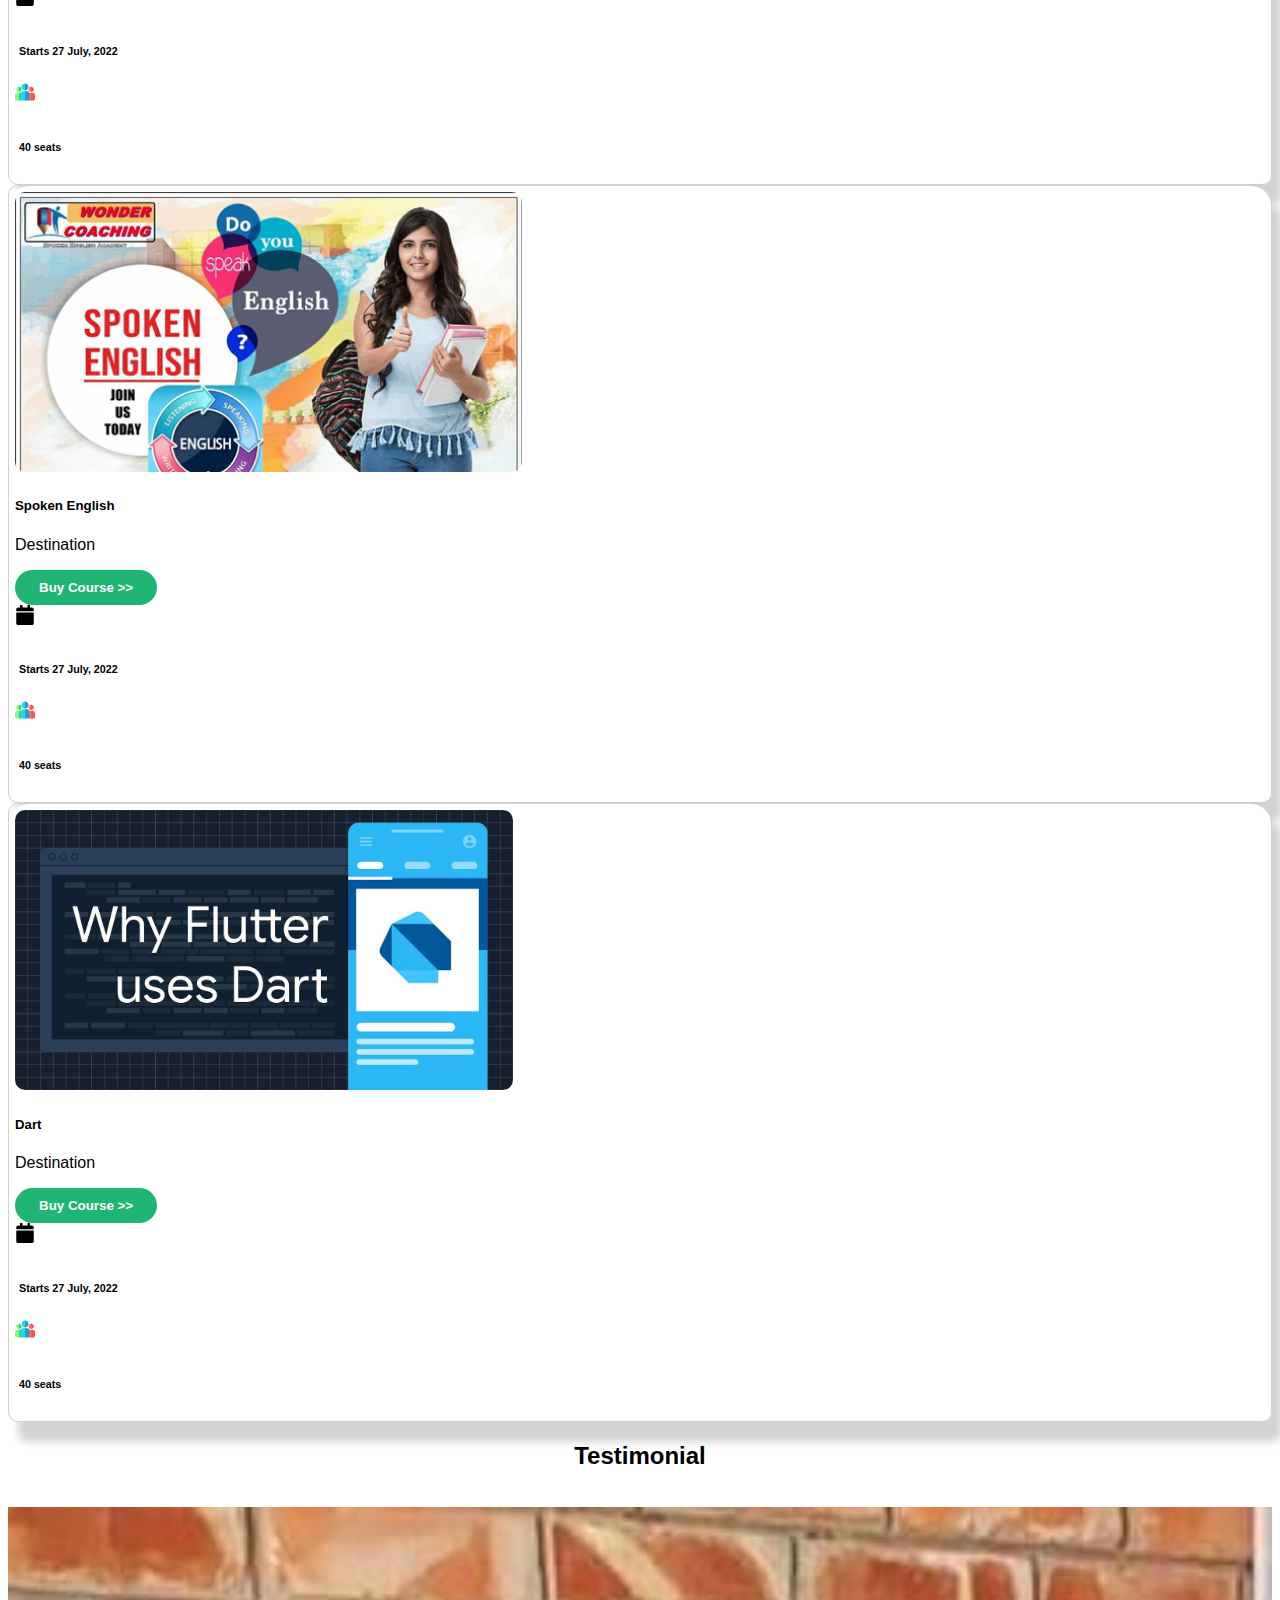
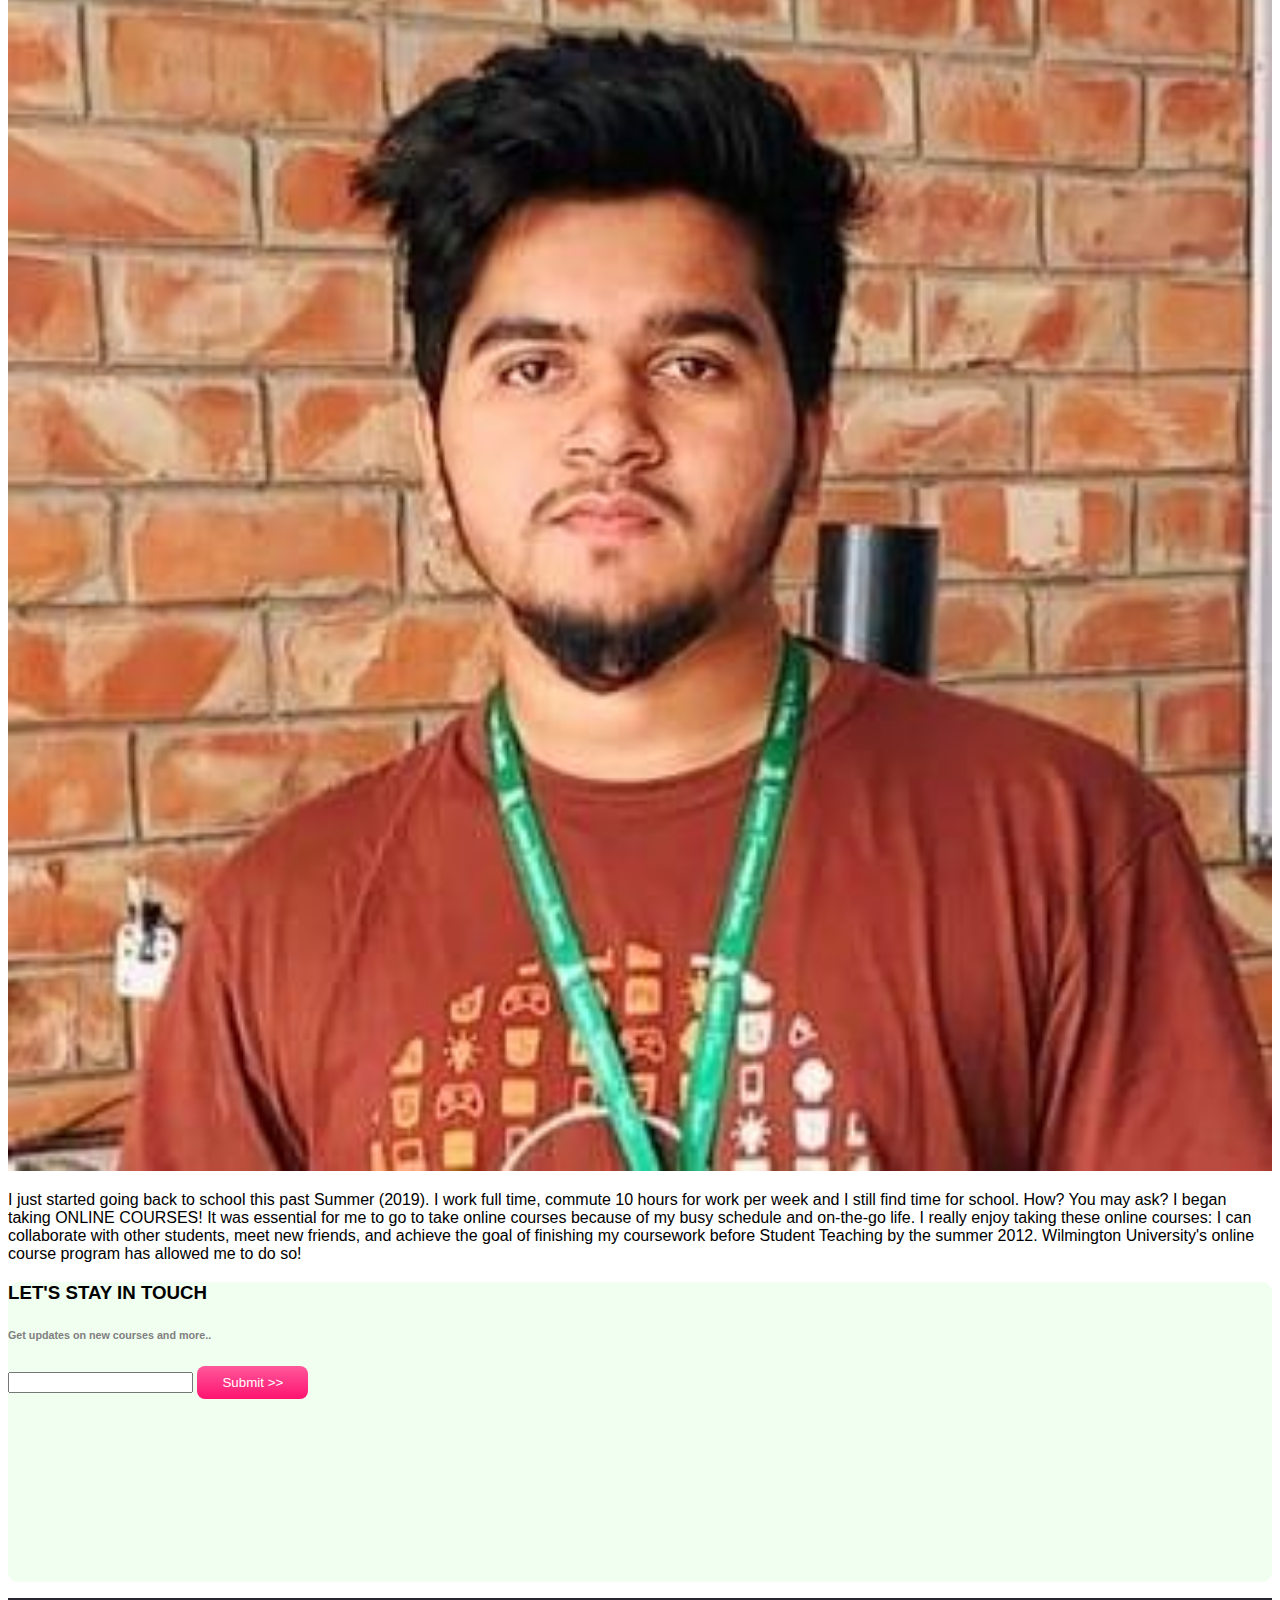
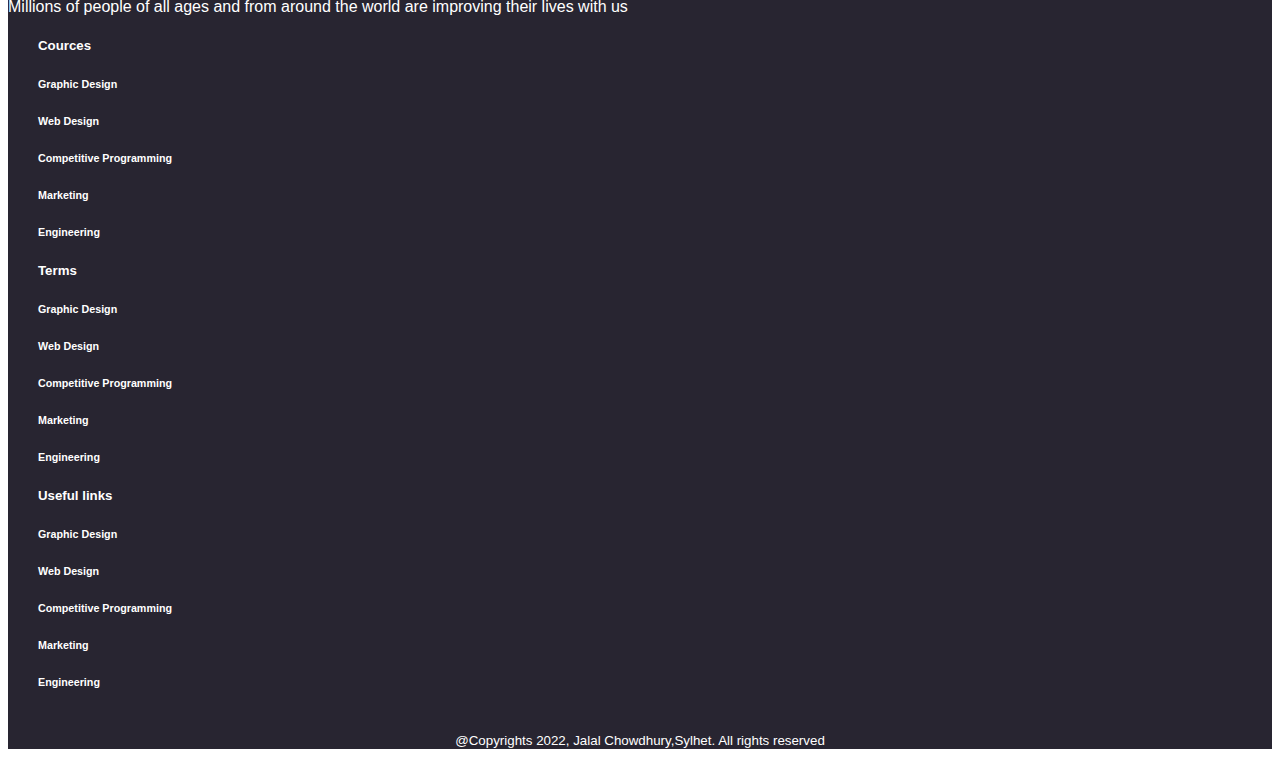
==== commit 3df34cd9: "added contact page" ====
--- a/index.html
+++ b/index.html
@@ -1,302 +1,428 @@
 <!DOCTYPE html>
 <html lang="en">
+
 <head>
-    <meta charset="UTF-8">
-    <meta http-equiv="X-UA-Compatible" content="IE=edge">
-    <meta name="viewport" content="width=device-width, initial-scale=1.0">
-
-    <title>E-School</title>
-    <link rel="shortcut icon" href="image/ICON/Logo.png" type="image/x-icon">
-
-
-    <link href="https://cdn.jsdelivr.net/npm/bootstrap@5.0.2/dist/css/bootstrap.min.css" rel="stylesheet" integrity="sha384-EVSTQN3/azprG1Anm3QDgpJLIm9Nao0Yz1ztcQTwFspd3yD65VohhpuuCOmLASjC" crossorigin="anonymous">
-    <link rel="stylesheet" href="style.css">
+  <meta charset="UTF-8">
+  <meta http-equiv="X-UA-Compatible" content="IE=edge">
+  <meta name="viewport" content="width=device-width, initial-scale=1.0">
+
+  <title>E-School</title>
+  <link rel="shortcut icon" href="image/ICON/Logo.png" type="image/x-icon">
+
+
+  <link href="https://cdn.jsdelivr.net/npm/bootstrap@5.0.2/dist/css/bootstrap.min.css" rel="stylesheet"
+    integrity="sha384-EVSTQN3/azprG1Anm3QDgpJLIm9Nao0Yz1ztcQTwFspd3yD65VohhpuuCOmLASjC" crossorigin="anonymous">
+  <link rel="stylesheet" href="style.css">
 </head>
+
 <body>
-   
-
-    <!--Navbar -->
-
-    <div class="navbar1">
-
-        <div class="container">
-
-            <nav class="navbar navbar-expand-lg navbar-light">
-                <div class="container-fluid">
-                  <a class="navbar-brand" href="#">
-                      <img src="image/ICON/Logo.png"style="height: 40px; width: 150px; margin-right: 16em" alt="">
+
+
+  <!--Navbar -->
+
+  <div class="navbar1">
+
+    <div class="container">
+
+      <nav class="navbar navbar-expand-lg navbar-light">
+        <div class="container-fluid">
+          <a class="navbar-brand" href="#">
+            <img src="image/ICON/Logo.png" style="height: 40px; width: 150px; margin-right: 16em" alt="">
+          </a>
+          <button class="navbar-toggler" type="button" data-bs-toggle="collapse" data-bs-target="#navbarTogglerDemo02"
+            aria-controls="navbarTogglerDemo02" aria-expanded="false" aria-label="Toggle navigation">
+            <span class="navbar-toggler-icon"></span>
+          </button>
+          <div class="collapse navbar-collapse" id="navbarTogglerDemo02">
+
+
+            <ul class="d-flex">
+
+              <ul class="navbar-nav me-auto mb-2 mb-lg-0 margin-bar " style="font-weight: bold;">
+                <li class="nav-item ">
+                  <a class="nav-link active mx-3 " aria-current="page" href="#">Home</a>
+                </li>
+
+                <li class="nav-item dropdown">
+                  <a class="nav-link dropdown-toggle" href="#" id="navbarDropdown" role="button"
+                    data-bs-toggle="dropdown" aria-expanded="false">
+                    Cources
                   </a>
-                  <button class="navbar-toggler" type="button" data-bs-toggle="collapse" data-bs-target="#navbarTogglerDemo02" aria-controls="navbarTogglerDemo02" aria-expanded="false" aria-label="Toggle navigation">
-                    <span class="navbar-toggler-icon"></span>
-                  </button>
-                  <div class="collapse navbar-collapse" id="navbarTogglerDemo02">
-                  
-
-                    <ul class="d-flex ">
-                      
-                        <ul class="navbar-nav me-auto mb-2 mb-lg-0 margin-bar " style="font-weight: bold;">
-                            <li class="nav-item ">
-                              <a class="nav-link active mx-3 " aria-current="page" href="#books">Books</a>
-                            </li>
-                            <li class="nav-item">
-                                <a class="nav-link active  mx-3" aria-current="page" href="#cources">Cources</a>
-                              </li>
-                            <li class="nav-item">
-                              <a class="nav-link  mx-3" href="#others">others</a>
-                            </li>
-                            <li class="nav-item ">
-                                <a class="nav-link " href="about.html">About</a>
-                              </li>
-                            
-                          </ul>
-                      <button class="sign-button align-items-center " style="font-weight: bold;" type="submit">Sign in</button>
-                        </ul>
-                  </div>
-                </div>
-              </nav>
-        </div>
-
-    </div>
-
-    <!-- Home section-->
-
-    <div class="home">
-        <div class="container">
-            <div class="row d-flex justify-content-center align-items-center home-design">
-                <div class="col-md-4">
-                  <h6 class="red">Are you ready to learn?</h6>
-                  <h1>Learn With fun on <span class="green-bg"> any Schedule </span></h1>
-                  <p>Lorem ipsum dolor sit amet consectetur, adipisicing elit. Totam blanditiis expedita dignissimos.</p>
-                  <button class="get-button align-items-center " style="font-weight: bold;" type="submit">Get Started</button>
-
-
-                </div>
-                <div class="col-md-7">
-                    <img src="image/Photos/Illustration.png" alt="">
-
-                </div>
-
-            </div>
-           
-        </div>
-    </div>
-
-    <!-- Card Sec-->
-    <div class="info" id="books">
-
-        <div class="container py-5">
-
-            <div class="row row-cols-1 row-cols-md-4 g-4">
-                <div class="col ">
-                  <div class="card carde h-100 d-flex justify-content-center align-items-center py-4">
-                    <img src="image/ICON/book.png" class="card-img " alt="...">
-                    <div class="card-body">
-                      <h4 class="card-title">1500+ Topic</h4>
-                      <h6 class="card-text d-flex justify-content-center">Learn Anything</h6>
-                    </div>
-                   
-                  </div>
-                </div>
-                <div class="col cardi">
-                  <div class="card carde h-100 d-flex justify-content-center align-items-center py-4">
-                    <img src="image/ICON/Student.png" class="card-img"  alt="...">
-                    <div class="card-body">
-                      <h4 class="card-title">1800+ Students</h4>
-                      <h6 class="card-text d-flex justify-content-center">Learn Anything</h6>
-                    </div>
-                    
-
-                  </div>
-                </div>
-                <div class="col cardi">
-                  <div class="card carde h-100 d-flex justify-content-center align-items-center py-4">
-                    <img src="image/ICON/Test.png" class="card-img"  alt="...">
-                    <div class="card-body">
-                      <h4 class="card-title">9k+ Test token</h4>
-                      <h6 class="card-text d-flex justify-content-center">Learn Anything</h6>
-                    </div>
-                    
-                  </div>
-                </div>
-                <div class="col cardi">
-                    <div class="card carde h-100 d-flex justify-content-center align-items-center py-4">
-                      <img src="image/ICON/Students.png" class="card-img" alt="...">
-                      <div class="card-body">
-                        <h4 class="card-title">2000+ Student</h4>
-                        <h6 class="card-text d-flex justify-content-center">Learn Anything</h6>
-                      </div>
-                      
-
-                    </div>
-                  </div>
-              </div>
-        </div>
-    </div>
-
-    <!-- Online course-->
-
-    <div class="online" id="cources">
-
-        <div class="container py-5">
-
-            <h2 style="text-align: center; font-weight: bolder ">Online Course</h2><br>
-
-            <div class="row row-cols-1 row-cols-md-3 g-4">
-
-              <div class="pad">
-
-                <div class="col online-bd">
-                  <div class="card cardon h-100">
-                    <img src="image/Photos/Morder pyschology.png" class="card-img-top" alt="...">
-                    <div class="card-body">
-                      <h5 class="card-title">Mordern Psycoloy</h5>
-                      <p class="card-text">Destination</p>
-                      <button class="get-button align-items-center " style="font-weight: bold;" type="submit">Buy Course >></button>
-                    </div>
-                    <div class="card-footer d-flex justify-content-between">
-                        <div class="calender d-flex align-items-center">
-                          <img src="image/ICON/calendar-solid.svg" alt="" height="20px" width="20px">
-                          <h6  class=" pdt">Starts 27 July, 2021</h6>
-                        </div>
-                        <div class="seats d-flex align-items-center">
-                          <img src="image/ICON/group.png" alt="" height="20px" width="20px">
-                          <h6 class=" pdt">40 seats</h6>
-                        </div>
-                    </div>
-                  </div>
-                </div>
-              </div>
-                
-                <div class="pad">
-                  <div class="col online-bd">
-                    <div class="card cardon h-100">
-                      <img src="image/Photos/Morder psyc.png" class="card-img-top" alt="...">
-                      <div class="card-body">
-                        <h5 class="card-title">Mordern Sociology</h5>
-                        <p class="card-text">Destination</p>
-                        <button class="get-button align-items-center " style="font-weight: bold;" type="submit">Buy Course >></button>
-                      </div>
-
-                      <div class="card-footer d-flex justify-content-between">
-                        <div class="calender d-flex align-items-center">
-                          <img src="image/ICON/calendar-solid.svg" alt="" height="20px" width="20px">
-                          <h6  class=" pdt">Starts 27 July, 2021</h6>
-                        </div>
-                        <div class="seats d-flex align-items-center">
-                          <img src="image/ICON/group.png" alt="" height="20px" width="20px">
-                          <h6 class=" pdt">40 seats</h6>
-                        </div>
-                    </div>
-                    </div>
-                  </div>
-
-                </div>
-                
-                <div class="pad">
-                  <div class="col online-bd">
-                    <div class="card cardon h-100">
-                      <img src="image/Photos/Morder pychons.png" class="card-img-top" alt="...">
-                      <div class="card-body">
-                        <h5 class="card-title">Competitive Programming</h5>
-                        <p class="card-text">Destination</p>
-                        <button class="get-button align-items-center " style="font-weight: bold;" type="submit">Buy Course >></button>
-                      </div>
-                      
-                      <div class="card-footer d-flex justify-content-between">
-                        <div class="calender d-flex align-items-center">
-                          <img src="image/ICON/calendar-solid.svg" alt="" height="20px" width="20px">
-                          <h6  class=" pdt">Starts 27 July, 2021</h6>
-                        </div>
-                        <div class="seats d-flex align-items-center">
-                          <img src="image/ICON/group.png" alt="" height="20px" width="20px">
-                          <h6 class=" pdt">40 seats</h6>
-                        </div>
-                    </div>
-                    </div>
-                  </div>
-                </div>
-                
-              </div>
-        </div>
-
-    </div>
-
-    <!-- Testimonial-->
-
-    <div class="tesimonial py-5">
-        <div class="container">
-
-            <h2 style="text-align: center; font-weight: bolder; ">Testimonial</h2><br>
-
-            <div class="row ">
-                <div class="col-md-3">
-                    <img class="man-ig" src="image/Photos/Man.png"   alt="">
-                </div>
-                <div class="col-md-6 py-5 ">
-                  <p>There are many variations of passages of Lorem Ipsum available, but the majority have suffered 
-                    alteration in
-                     some form, by injected humour, or randomised words which don't look even slightly believable.</p>
-                </div>
-            </div>
-        </div>
-
-
-    </div>
-
-
-    <!--Footer-->
-
-    <div class="footer-last pt-5">
-        <div class="container">
-            <div class="row">
-               <div class="col-md-4 d-flex justify-content-between  ">
-                    <p>Millions of people of all ages and from around the world
-                       are improving their lives with us</p>
-
-               </div>
-               <div class="col-md-2 ft-pad">
-
-               <h5>Cources</h5>
-               <h6>Graphic Design</h6>
-               <h6>Web Design</h6>
-               <h6>Competitive Programming</h6>
-               <h6>Marketing</h6>
-               <h6>Engineering</h6>
-              </div>
-              <div class="col-md-2 ft-pad">
-
-              <h5>Terms</h5>
-              <h6>Graphic Design</h6>
-              <h6>Web Design</h6>
-              <h6>Competitive Programming</h6>
-              <h6>Marketing</h6>
-              <h6>Engineering</h6>
-              </div>
-             <div class="col-md-2 ft-pad">
-              <h5>Useful links</h5>
-              <h6>Graphic Design</h6>
-              <h6>Web Design</h6>
-              <h6>Competitive Programming</h6>
-              <h6>Marketing</h6>
-              <h6>Engineering</h6>
-                
-             </div>
-          </div><br>
-          <footer class="ftt">
-                <small>@Copyrights 2021, Jalal Chowdhury,Sylhet. All rights reserved</small>
-          </footer>
-        </div>
-    </div>
-
-
-
-
-
-
-
-    <script src="https://cdn.jsdelivr.net/npm/bootstrap@5.0.2/dist/js/bootstrap.bundle.min.js" integrity="sha384-MrcW6ZMFYlzcLA8Nl+NtUVF0sA7MsXsP1UyJoMp4YLEuNSfAP+JcXn/tWtIaxVXM" crossorigin="anonymous"></script>
-    <script src="https://cdn.jsdelivr.net/npm/@popperjs/core@2.9.2/dist/umd/popper.min.js" integrity="sha384-IQsoLXl5PILFhosVNubq5LC7Qb9DXgDA9i+tQ8Zj3iwWAwPtgFTxbJ8NT4GN1R8p" crossorigin="anonymous"></script>
-    <script src="https://cdn.jsdelivr.net/npm/bootstrap@5.0.2/dist/js/bootstrap.min.js" integrity="sha384-cVKIPhGWiC2Al4u+LWgxfKTRIcfu0JTxR+EQDz/bgldoEyl4H0zUF0QKbrJ0EcQF" crossorigin="anonymous"></script>
+                  <ul class="dropdown-menu" aria-labelledby="navbarDropdown">
+                    <li><a class="dropdown-item" href="cources.html">Programming Course</a></li>
+                    <li>
+                      <hr class="dropdown-divider">
+                    </li>
+                    <li><a class="dropdown-item" href="cources.html">Others</a></li>
+                  </ul>
+                </li>
+
+                <li class="nav-item ">
+                  <a class="nav-link " href="contact.html">Contact</a>
+                </li>
+                <button class="sign-button align-items-center " style="font-weight: bold;" type="submit">Sign
+                  in</button>
+
+              </ul>
+
+            </ul>
+          </div>
+        </div>
+      </nav>
+    </div>
+
+  </div>
+
+
+
+
+
+  <!-- Home section-->
+  <div class="home">
+    <div class="container">
+      <div class="row d-flex justify-content-center align-items-center home-design">
+        <div class="col-md-4">
+          <h6 class="red">Are you ready to learn?</h6>
+          <h1>Learn With fun on <span class="green-bg"> any Schedule </span></h1>
+          <p>Lorem ipsum dolor sit amet consectetur, adipisicing elit. Totam blanditiis expedita dignissimos.</p>
+          <button class="get-button align-items-center " style="font-weight: bold;" type="submit">Get Started</button>
+
+
+        </div>
+        <div class="col-md-7">
+          <img src="image/Photos/Illustration.png" alt="">
+
+        </div>
+
+      </div>
+
+    </div>
+  </div>
+
+  <!-- Card Sec-->
+  <div class="info" id="books">
+
+    <div class="container py-5">
+
+      <div class="row row-cols-1 row-cols-md-4 g-4">
+        <div class="col ">
+          <div class="card carde h-100 d-flex justify-content-center align-items-center py-4">
+            <img src="image/ICON/book.png" class="card-img " alt="...">
+            <div class="card-body">
+              <h4 class="card-title">1500+ Topic</h4>
+              <h6 class="card-text d-flex justify-content-center">Learn Anything</h6>
+            </div>
+
+          </div>
+        </div>
+        <div class="col cardi">
+          <div class="card carde h-100 d-flex justify-content-center align-items-center py-4">
+            <img src="image/ICON/Student.png" class="card-img" alt="...">
+            <div class="card-body">
+              <h4 class="card-title">1800+ Students</h4>
+              <h6 class="card-text d-flex justify-content-center">Learn Anything</h6>
+            </div>
+
+
+          </div>
+        </div>
+        <div class="col cardi">
+          <div class="card carde h-100 d-flex justify-content-center align-items-center py-4">
+            <img src="image/ICON/Test.png" class="card-img" alt="...">
+            <div class="card-body">
+              <h4 class="card-title">9k+ Test token</h4>
+              <h6 class="card-text d-flex justify-content-center">Learn Anything</h6>
+            </div>
+
+          </div>
+        </div>
+        <div class="col cardi">
+          <div class="card carde h-100 d-flex justify-content-center align-items-center py-4">
+            <img src="image/ICON/Students.png" class="card-img" alt="...">
+            <div class="card-body">
+              <h4 class="card-title">2000+ Student</h4>
+              <h6 class="card-text d-flex justify-content-center">Learn Anything</h6>
+            </div>
+
+
+          </div>
+        </div>
+      </div>
+    </div>
+  </div>
+
+  <!-- Online course-->
+
+  <div class="online" id="cources">
+
+    <div class="container py-5">
+
+      <h2 style="text-align: center; font-weight: bolder " class="salmon-color">Top Course</h2><br>
+
+      <div class="row row-cols-1 row-cols-md-3 g-4 mb-4">
+
+        <div class="pad">
+
+          <div class="col online-bd">
+            <div class="card cardon h-100">
+              <img src="image/Photos/ielts.jpg" class="img-design card-img-top" alt="...">
+              <div class="card-body">
+                <h5 class="card-title">IELTs</h5>
+                <p class="card-text">Destination</p>
+                <button class="get-button align-items-center " style="font-weight: bold;" type="submit">Buy Course
+                  >></button>
+              </div>
+              <div class="card-footer d-flex justify-content-between">
+                <div class="calender d-flex align-items-center">
+                  <img src="image/ICON/calendar-solid.svg" alt="" height="20px" width="20px">
+                  <h6 class=" pdt">Starts 27 July, 2022</h6>
+                </div>
+                <div class="seats d-flex align-items-center">
+                  <img src="image/ICON/group.png" alt="" height="20px" width="20px">
+                  <h6 class=" pdt">40 seats</h6>
+                </div>
+              </div>
+            </div>
+          </div>
+        </div>
+
+        <div class="pad">
+          <div class="col online-bd">
+            <div class="card cardon h-100">
+              <img src="image/Photos/Morder psyc.png" class="card-img-top" alt="...">
+              <div class="card-body">
+                <h5 class="card-title">Mordern Sociology</h5>
+                <p class="card-text">Destination</p>
+                <button class="get-button align-items-center " style="font-weight: bold;" type="submit">Buy Course
+                  >></button>
+              </div>
+
+              <div class="card-footer d-flex justify-content-between">
+                <div class="calender d-flex align-items-center">
+                  <img src="image/ICON/calendar-solid.svg" alt="" height="20px" width="20px">
+                  <h6 class=" pdt">Starts 27 July, 2021</h6>
+                </div>
+                <div class="seats d-flex align-items-center">
+                  <img src="image/ICON/group.png" alt="" height="20px" width="20px">
+                  <h6 class=" pdt">40 seats</h6>
+                </div>
+              </div>
+            </div>
+          </div>
+
+        </div>
+
+        <div class="pad">
+          <div class="col online-bd">
+            <div class="card cardon h-100">
+              <img src="image/Photos/Morder pychons.png" class="card-img-top" alt="...">
+              <div class="card-body">
+                <h5 class="card-title">Competitive Programming</h5>
+                <p class="card-text">Destination</p>
+                <button class="get-button align-items-center " style="font-weight: bold;" type="submit">Buy Course
+                  >></button>
+              </div>
+
+              <div class="card-footer d-flex justify-content-between">
+                <div class="calender d-flex align-items-center">
+                  <img src="image/ICON/calendar-solid.svg" alt="" height="20px" width="20px">
+                  <h6 class=" pdt">Starts 27 July, 2021</h6>
+                </div>
+                <div class="seats d-flex align-items-center">
+                  <img src="image/ICON/group.png" alt="" height="20px" width="20px">
+                  <h6 class=" pdt">40 seats</h6>
+                </div>
+              </div>
+            </div>
+          </div>
+        </div>
+      </div>
+
+      <!-- 2nd row  -->
+
+      <div class="row row-cols-1 row-cols-md-3 g-4">
+
+        <div class="pad">
+          <div class="col online-bd">
+            <div class="card cardon h-100">
+              <img src="image/Photos/cpp.avif" class="img-design card-img-top" alt="...">
+              <div class="card-body">
+                <h5 class="card-title">C++</h5>
+                <p class="card-text">Destination</p>
+                <button class="get-button align-items-center " style="font-weight: bold;" type="submit">Buy Course
+                  >></button>
+              </div>
+
+              <div class="card-footer d-flex justify-content-between">
+                <div class="calender d-flex align-items-center">
+                  <img src="image/ICON/calendar-solid.svg" alt="" height="20px" width="20px">
+                  <h6 class=" pdt">Starts 27 July, 2022</h6>
+                </div>
+                <div class="seats d-flex align-items-center">
+                  <img src="image/ICON/group.png" alt="" height="20px" width="20px">
+                  <h6 class=" pdt">40 seats</h6>
+                </div>
+              </div>
+            </div>
+          </div>
+
+        </div>
+
+        <div class="pad">
+          <div class="col online-bd">
+            <div class="card cardon h-100">
+              <img src="image/Photos/spo.jpg" class="img-design card-img-top" alt="...">
+              <div class="card-body">
+                <h5 class="card-title">Spoken English</h5>
+                <p class="card-text">Destination</p>
+                <button class="get-button align-items-center " style="font-weight: bold;" type="submit">Buy Course
+                  >></button>
+              </div>
+
+              <div class="card-footer d-flex justify-content-between">
+                <div class="calender d-flex align-items-center">
+                  <img src="image/ICON/calendar-solid.svg" alt="" height="20px" width="20px">
+                  <h6 class=" pdt">Starts 27 July, 2022</h6>
+                </div>
+                <div class="seats d-flex align-items-center">
+                  <img src="image/ICON/group.png" alt="" height="20px" width="20px">
+                  <h6 class=" pdt">40 seats</h6>
+                </div>
+              </div>
+            </div>
+          </div>
+        </div>
+
+        <div class="pad">
+
+          <div class="col online-bd">
+            <div class="card cardon h-100">
+              <img src="image/Photos/drt.jpg" class="img-design card-img-top" alt="...">
+              <div class="card-body">
+                <h5 class="card-title">Dart</h5>
+                <p class="card-text">Destination</p>
+                <button class="get-button align-items-center " style="font-weight: bold;" type="submit">Buy Course
+                  >></button>
+              </div>
+              <div class="card-footer d-flex justify-content-between">
+                <div class="calender d-flex align-items-center">
+                  <img src="image/ICON/calendar-solid.svg" alt="" height="20px" width="20px">
+                  <h6 class=" pdt">Starts 27 July, 2022</h6>
+                </div>
+                <div class="seats d-flex align-items-center">
+                  <img src="image/ICON/group.png" alt="" height="20px" width="20px">
+                  <h6 class=" pdt">40 seats</h6>
+                </div>
+              </div>
+            </div>
+          </div>
+        </div>
+
+
+
+      </div>
+
+
+    </div>
+
+  </div>
+
+  <!-- Testimonial-->
+
+  <div class="tesimonial py-5">
+    <div class="container">
+
+      <h2 style="text-align: center; font-weight: bolder; ">Testimonial</h2><br>
+
+      <div class="row ">
+        <div class="col-md-3">
+          <img class="man-ig rounded-circle" src="image/Photos/Man.jpg" alt="">
+        </div>
+        <div class="col-md-6 py-5 ">
+          <p>I just started going back to school this past Summer (2019). I work full time, commute 10 hours for work
+            per week and I still find time for school. How? You may ask?
+            I began taking ONLINE COURSES! It was essential for me to go to take online courses because of my busy
+            schedule and on-the-go life. I really enjoy taking these online courses: I can collaborate with other
+            students, meet new friends, and achieve the goal of finishing my coursework before Student Teaching by the
+            summer 2012. Wilmington University's online course program has allowed me to do so!</p>
+        </div>
+      </div>
+    </div>
+
+
+  </div>
+
+  <!--Subscribe -->
+
+  <div class="container d-flex justify-content-center align-items-center orange-bg mb-4" id="subscribe">
+
+    <div>
+      <h3>LET'S STAY IN TOUCH</h3>
+      <h6>Get updates on new courses and more..</h6>
+      <input class="form-control" type="text">
+      <button class="buy-now-button my-2">Submit >></button>
+
+    </div>
+
+  </div>
+
+
+  <!--Footer-->
+
+  <div class="footer-last pt-5">
+    <div class="container">
+      <div class="row">
+        <div class="col-md-4 d-flex justify-content-between  ">
+          <p>Millions of people of all ages and from around the world
+            are improving their lives with us</p>
+
+        </div>
+        <div class="col-md-2 ft-pad">
+
+          <h5>Cources</h5>
+          <h6>Graphic Design</h6>
+          <h6>Web Design</h6>
+          <h6>Competitive Programming</h6>
+          <h6>Marketing</h6>
+          <h6>Engineering</h6>
+        </div>
+        <div class="col-md-2 ft-pad">
+
+          <h5>Terms</h5>
+          <h6>Graphic Design</h6>
+          <h6>Web Design</h6>
+          <h6>Competitive Programming</h6>
+          <h6>Marketing</h6>
+          <h6>Engineering</h6>
+        </div>
+        <div class="col-md-2 ft-pad">
+          <h5>Useful links</h5>
+          <h6>Graphic Design</h6>
+          <h6>Web Design</h6>
+          <h6>Competitive Programming</h6>
+          <h6>Marketing</h6>
+          <h6>Engineering</h6>
+
+        </div>
+      </div><br>
+      <footer class="ftt">
+        <small>@Copyrights 2022, Jalal Chowdhury,Sylhet. All rights reserved</small>
+      </footer>
+    </div>
+  </div>
+
+
+
+
+
+
+
+  <script src="https://cdn.jsdelivr.net/npm/bootstrap@5.0.2/dist/js/bootstrap.bundle.min.js"
+    integrity="sha384-MrcW6ZMFYlzcLA8Nl+NtUVF0sA7MsXsP1UyJoMp4YLEuNSfAP+JcXn/tWtIaxVXM"
+    crossorigin="anonymous"></script>
+
+
 
 </body>
+
 </html>--- a/style.css
+++ b/style.css
@@ -1,57 +1,58 @@
-
-body{
+body {
     font-family: 'Poppins', sans-serif;
 }
 
-.navbar1{
+.navbar1 {
     background-color: #F0FFF0;
 }
 
-
-
-
-
-
-.margin-bar{
-    margin-left:100px ;
+.margin-bar {
+    margin-left: 100px;
 }
 
-.sign-button{
+.sign-button {
 
     border: none;
     background-color: #21B573;
     text-align: center;
     border-radius: 25px;
     margin: auto;
-    padding: 13px 30px 13px 30px;
+    padding: 10px 30px 10px 30px;
     text-align: center;
     color: white;
 }
 
-.home{
+.home {
     background-color: #F0FFF0;
-    
+
 }
-.red{
+
+.red {
     color: #FD511A;
     font-size: 1rem;
 }
-.col-md-4 h1{
+.salmon-color{
+    color:salmon;
+}
+
+.col-md-4 h1 {
     font-weight: bold;
     line-height: 70px;
-    font-size : 42px
+    font-size: 42px
 }
-.green-bg{
+
+.green-bg {
     color: #21B573;
 }
-
-.col-md-7 img{
-
+.orange-bg{
+    background-color: #f0fff0;
+    border-radius: 10px;
+}
+.col-md-7 img {
     width: 90%;
     height: 100%;
 }
-
-.get-button{
+.get-button {
 
     border: none;
     background-color: #21B573;
@@ -62,52 +63,47 @@
     text-align: center;
     color: white;
 }
-
-/* .cardi img{
-    height: 80px;
-    weight 50px
-} */
-
-.carde{
+.carde {
     background-color: #F0FFF0;
-    box-shadow: 10px 20px 8px lightgray ;
+    box-shadow: 10px 20px 8px lightgray;
     border: none;
-    border-radius:20px;
+    border-radius: 20px;
     font-family: 'Poppins', sans-serif;
 }
 
-.card:hover{
+.card:hover {
     background-color: white;
 
 }
-
-
-
-
-.footer-last{
+.footer-last {
     background-color: #282531;
-    color : white
+    color: white
 }
 
-.card-img{
+.card-img {
     width: 80px;
 }
 
-.cardon{
+.cardon {
     background-color: white;
-   
+
     border: none;
-    border-radius:20px;
+    border-radius: 20px;
     font-family: 'Poppins', sans-serif;
     padding: 6px 6px 6px 6px;
 
 }
 
 
-.online-bd{
+.online-bd {
     border: 1px solid rgb(212, 207, 207);
-    border-radius:10px;
-    box-shadow: 10px 20px 8px lightgray ;
+    border-radius: 10px;
+    box-shadow: 10px 20px 8px lightgray;
+}
+.img-design{
+    /* max-width: 350px; */
+    height: 280px;
+    border-radius: 10px;
 }
 
 
@@ -115,26 +111,45 @@
 .card-footer:last-child {
     border-radius: 0 0 calc(.25rem - 1px) calc(.25rem - 1px);
 }
-.card-footer{
+
+.card-footer {
     background-color: white;
-    border : none;
+    border: none;
 }
-.pdt{
+
+.pdt {
     padding-left: 4px;
     padding-top: 10px;
 }
 
-.man-ig{
+.man-ig {
     width: 100%;
     height 200px;
-  margin: auto;
-  padding-left: 10px 10px;
-  
+    margin: auto;
+    padding-left: 10px 10px;
+
 }
-.ft-pad{
+.buy-now-button{
+    background-image:linear-gradient(to bottom,#FF589B 0%,#FF136F 100%);
+    color: #fff;
+    border: none;
+    border-radius: 8px;
+    padding: 9px 25px;
+    cursor: pointer;
+}
+
+#subscribe{
+    height: 300px;
+    margin: auto;
+}
+#subscribe h6{
+    color: gray;
+}
+
+.ft-pad {
     margin-left: 30px;
 }
 
-.ftt{
+.ftt {
     text-align: center;
 }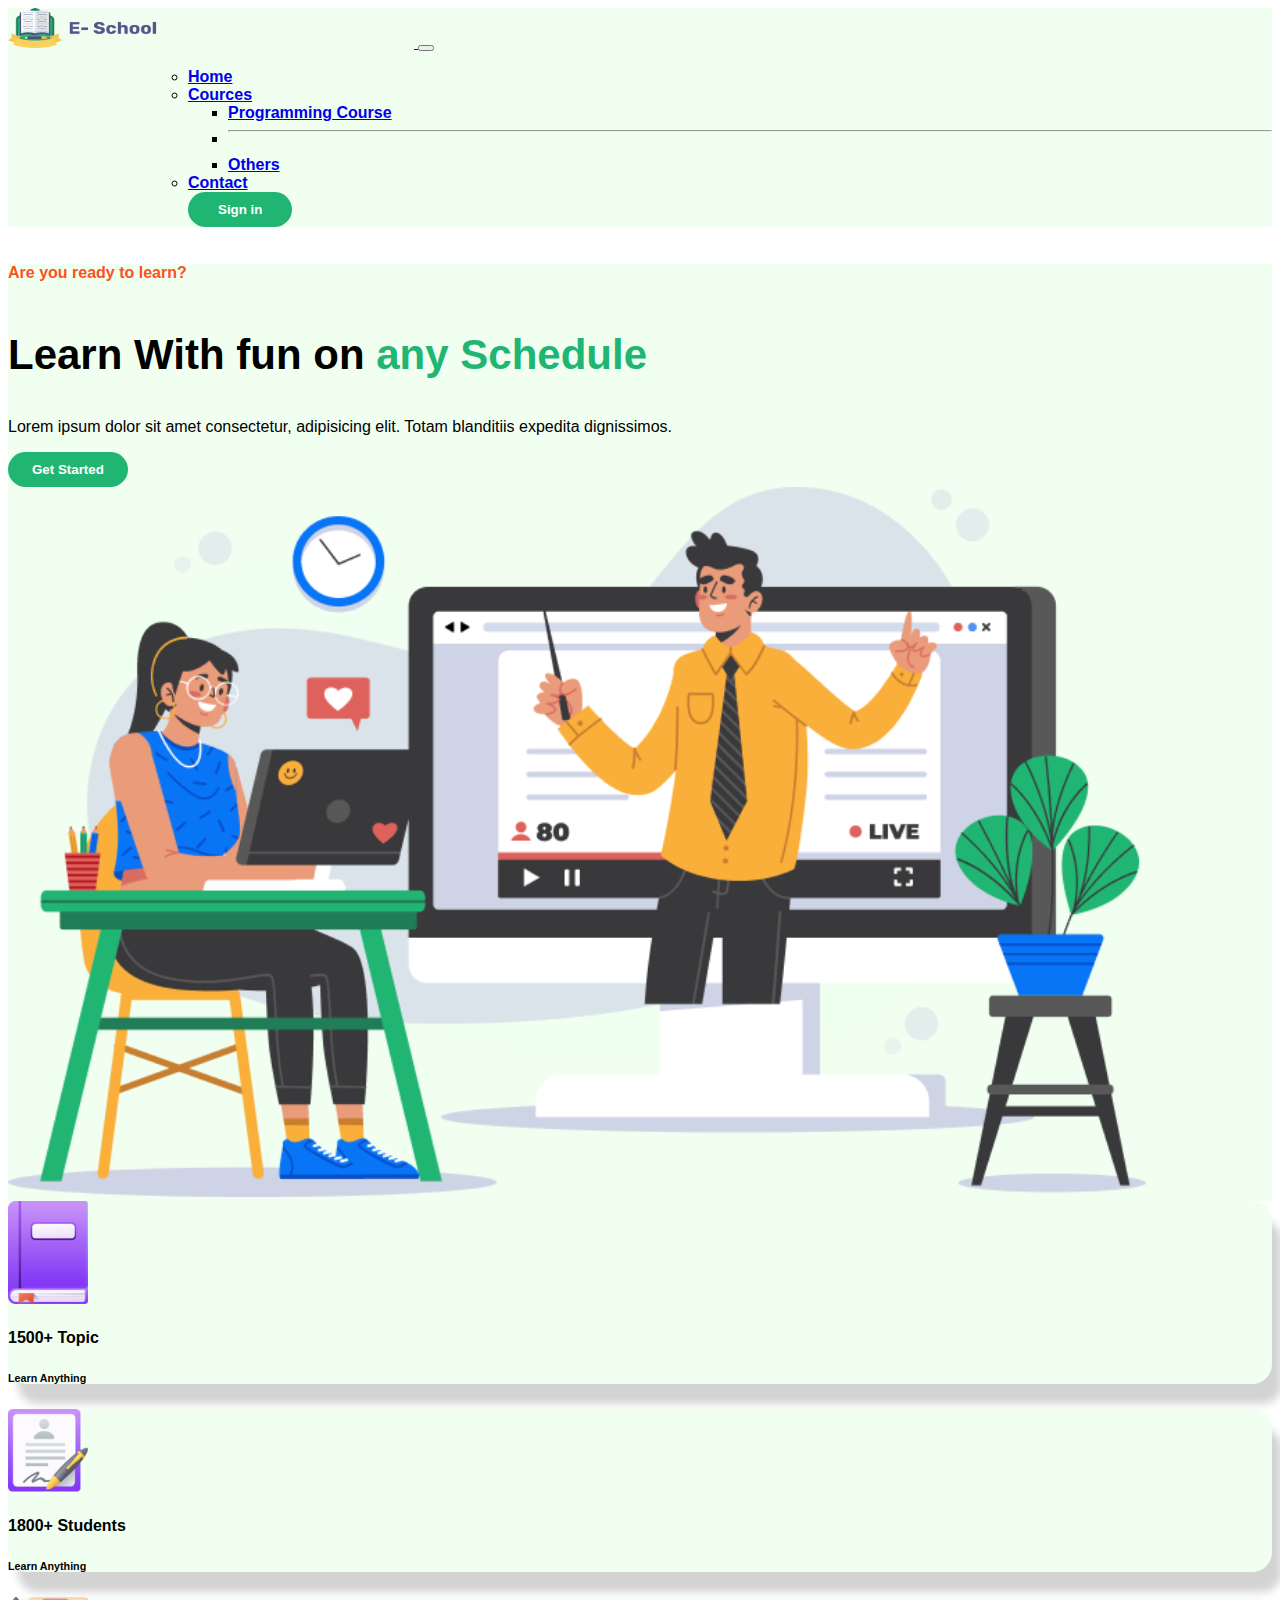
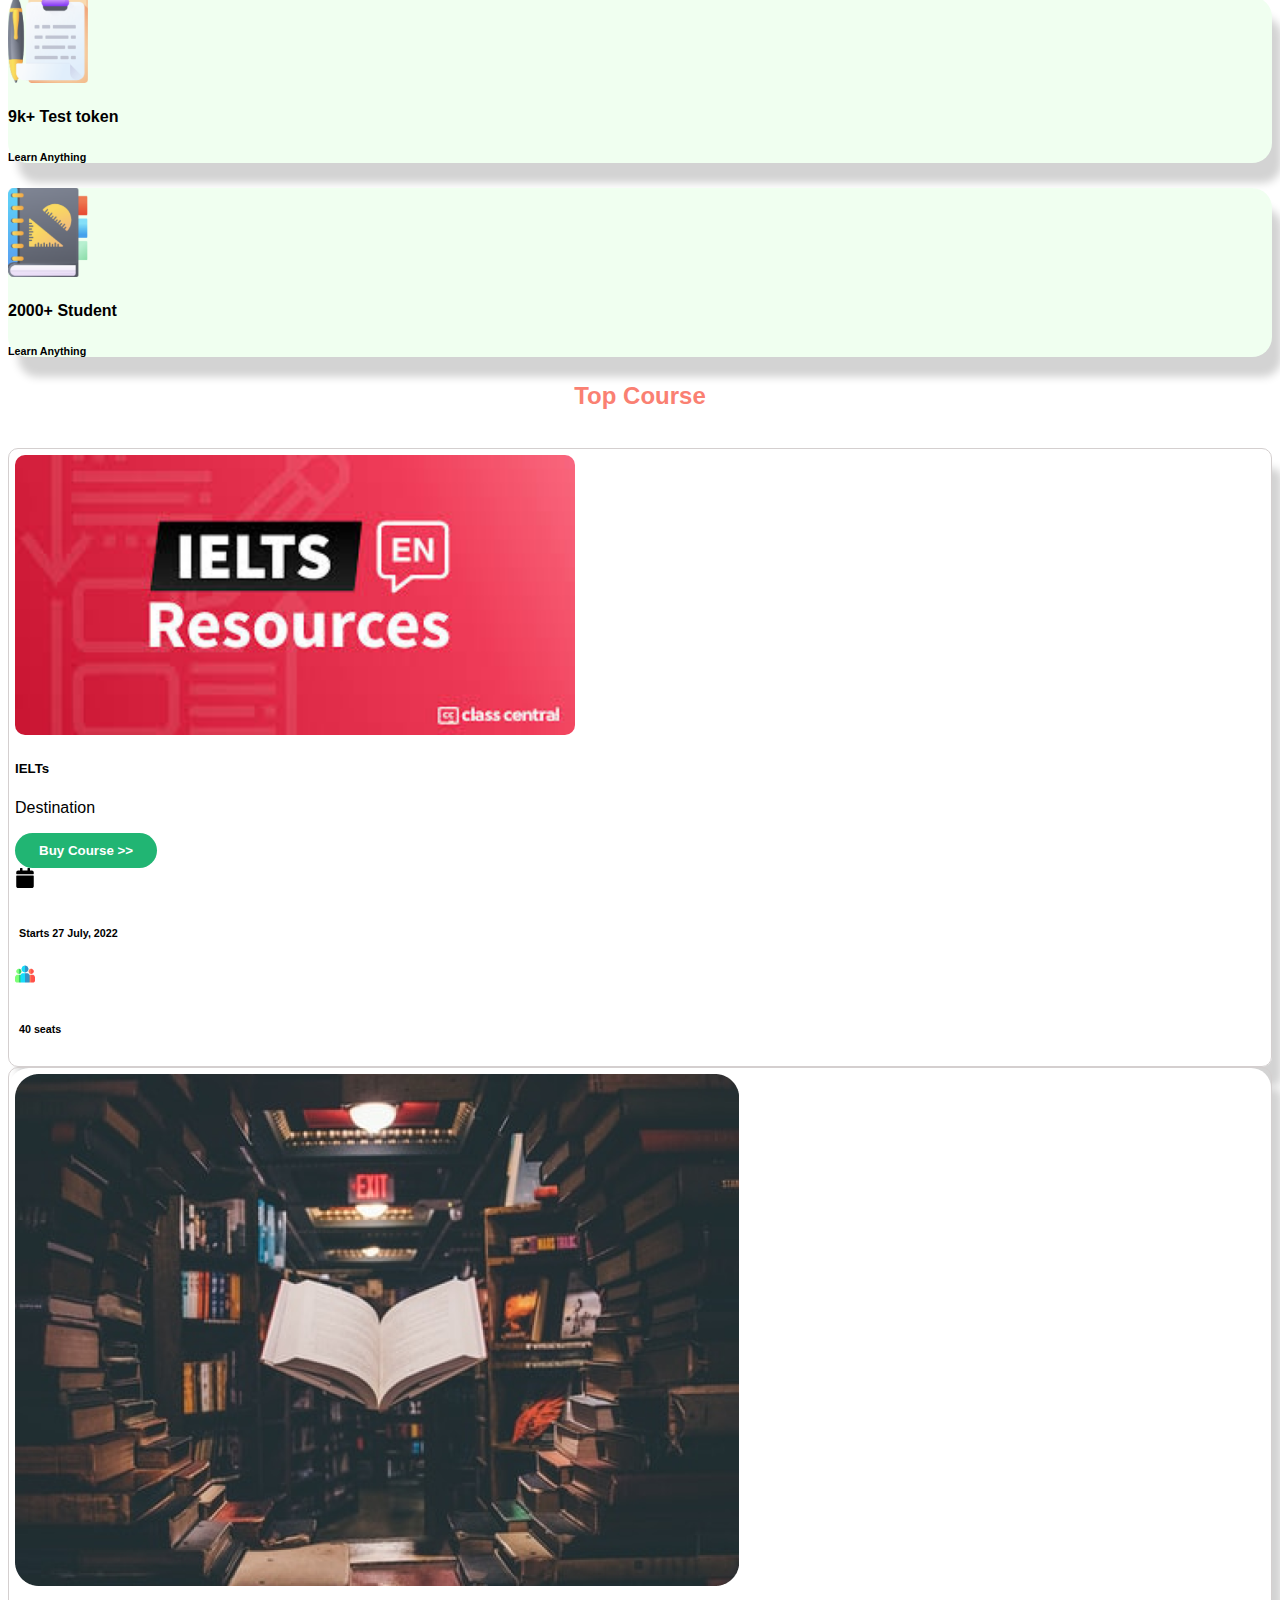
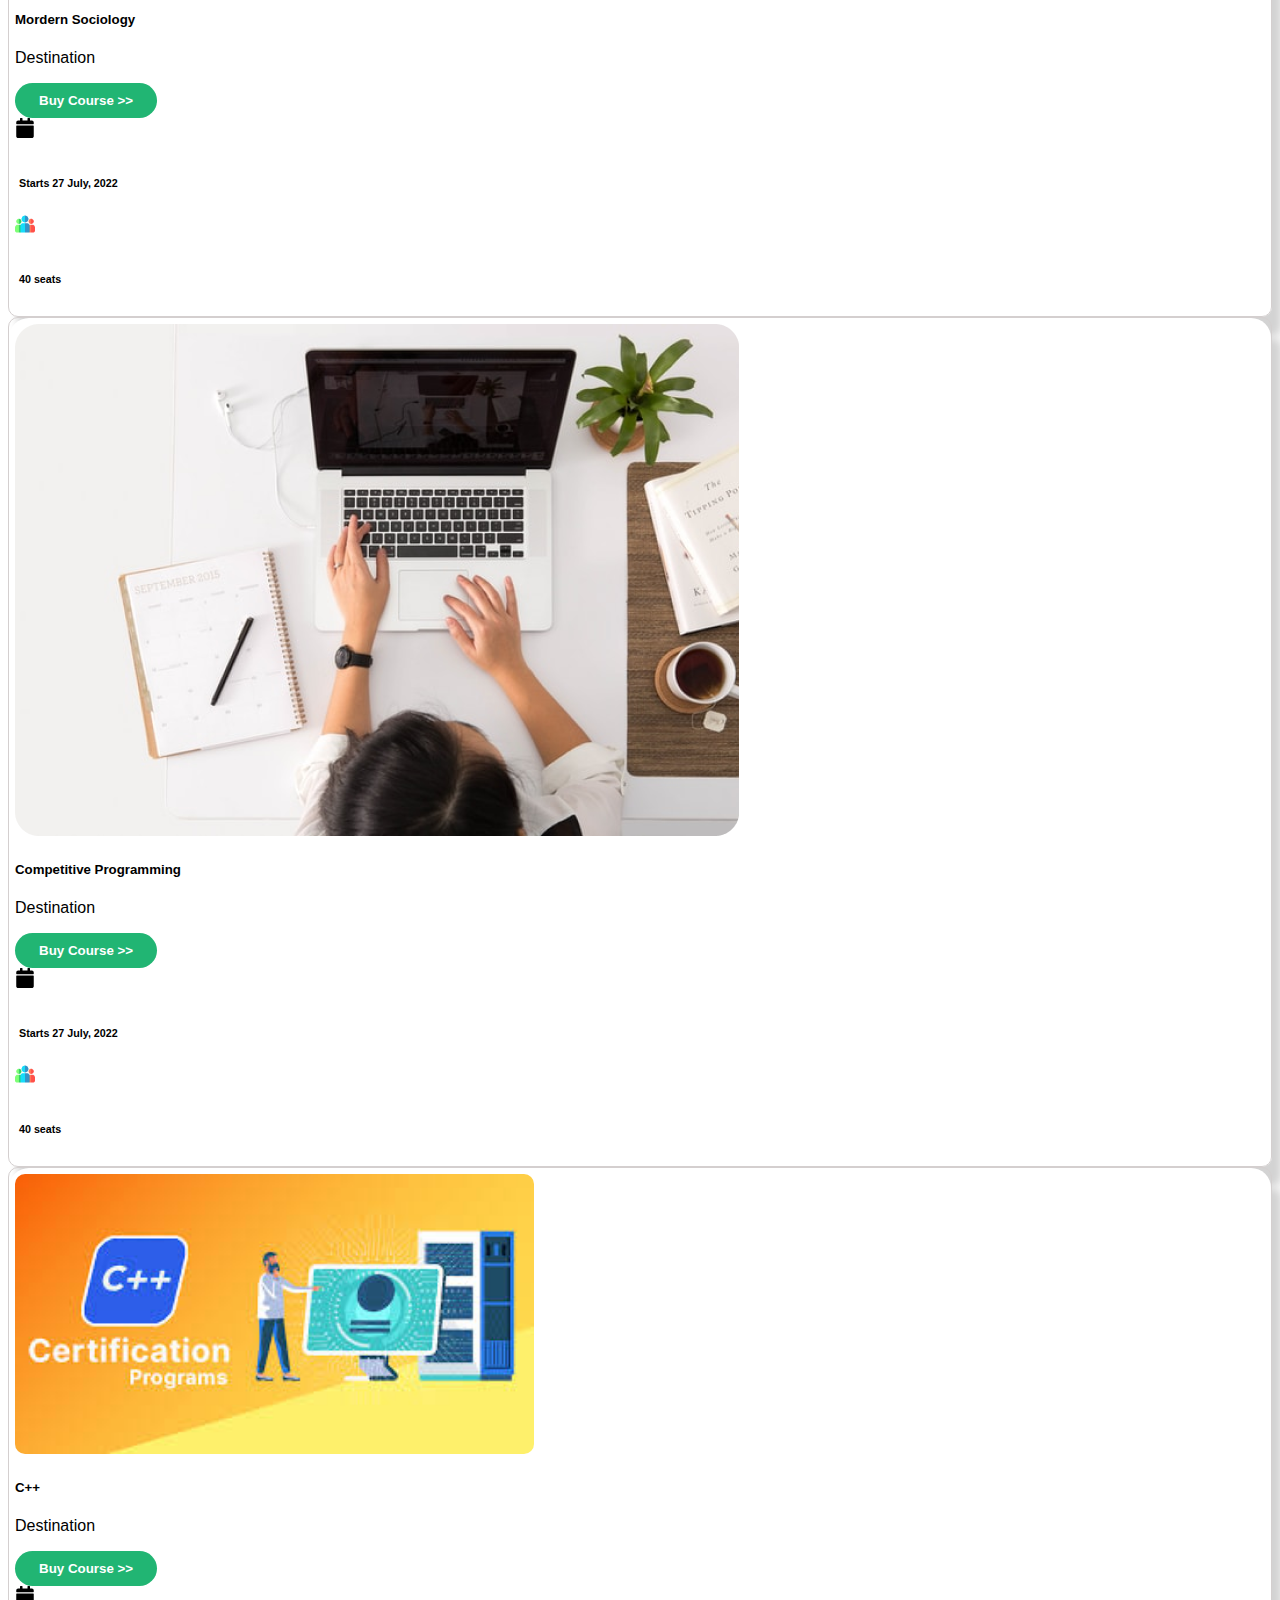
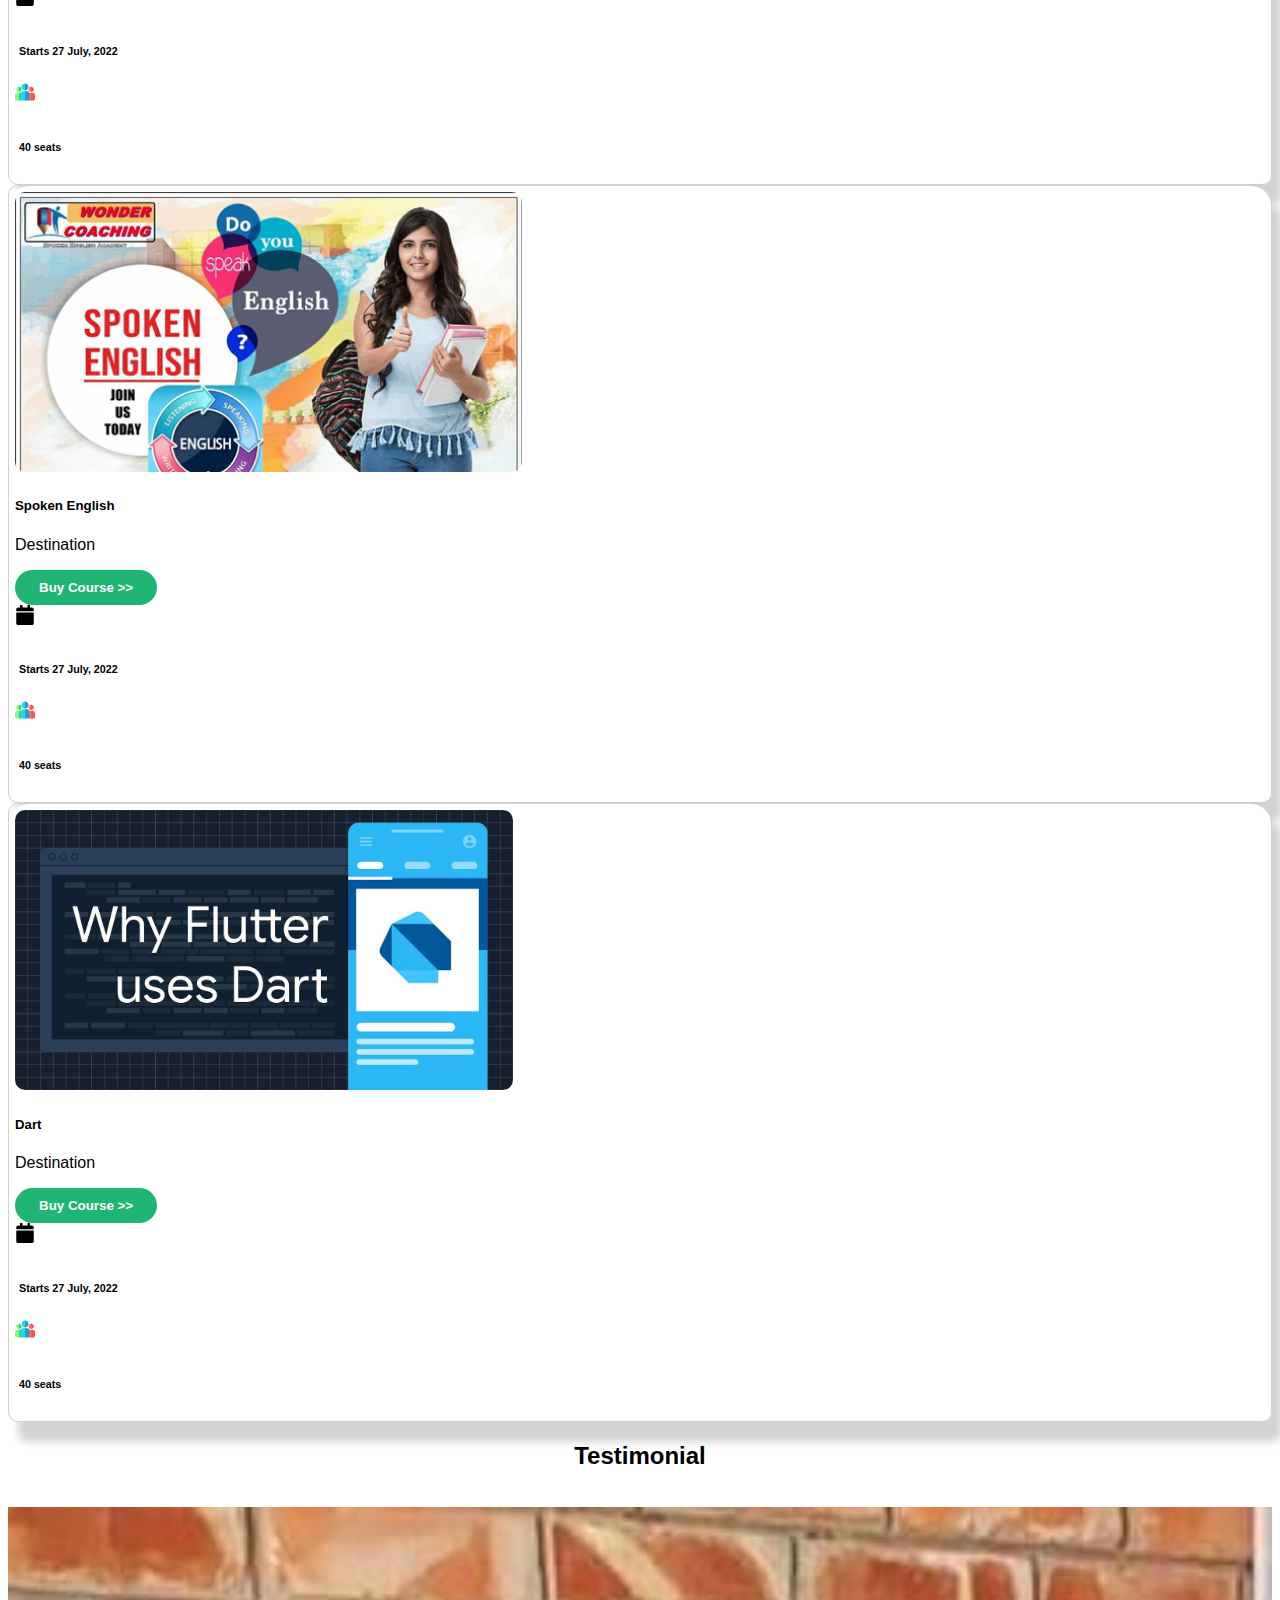
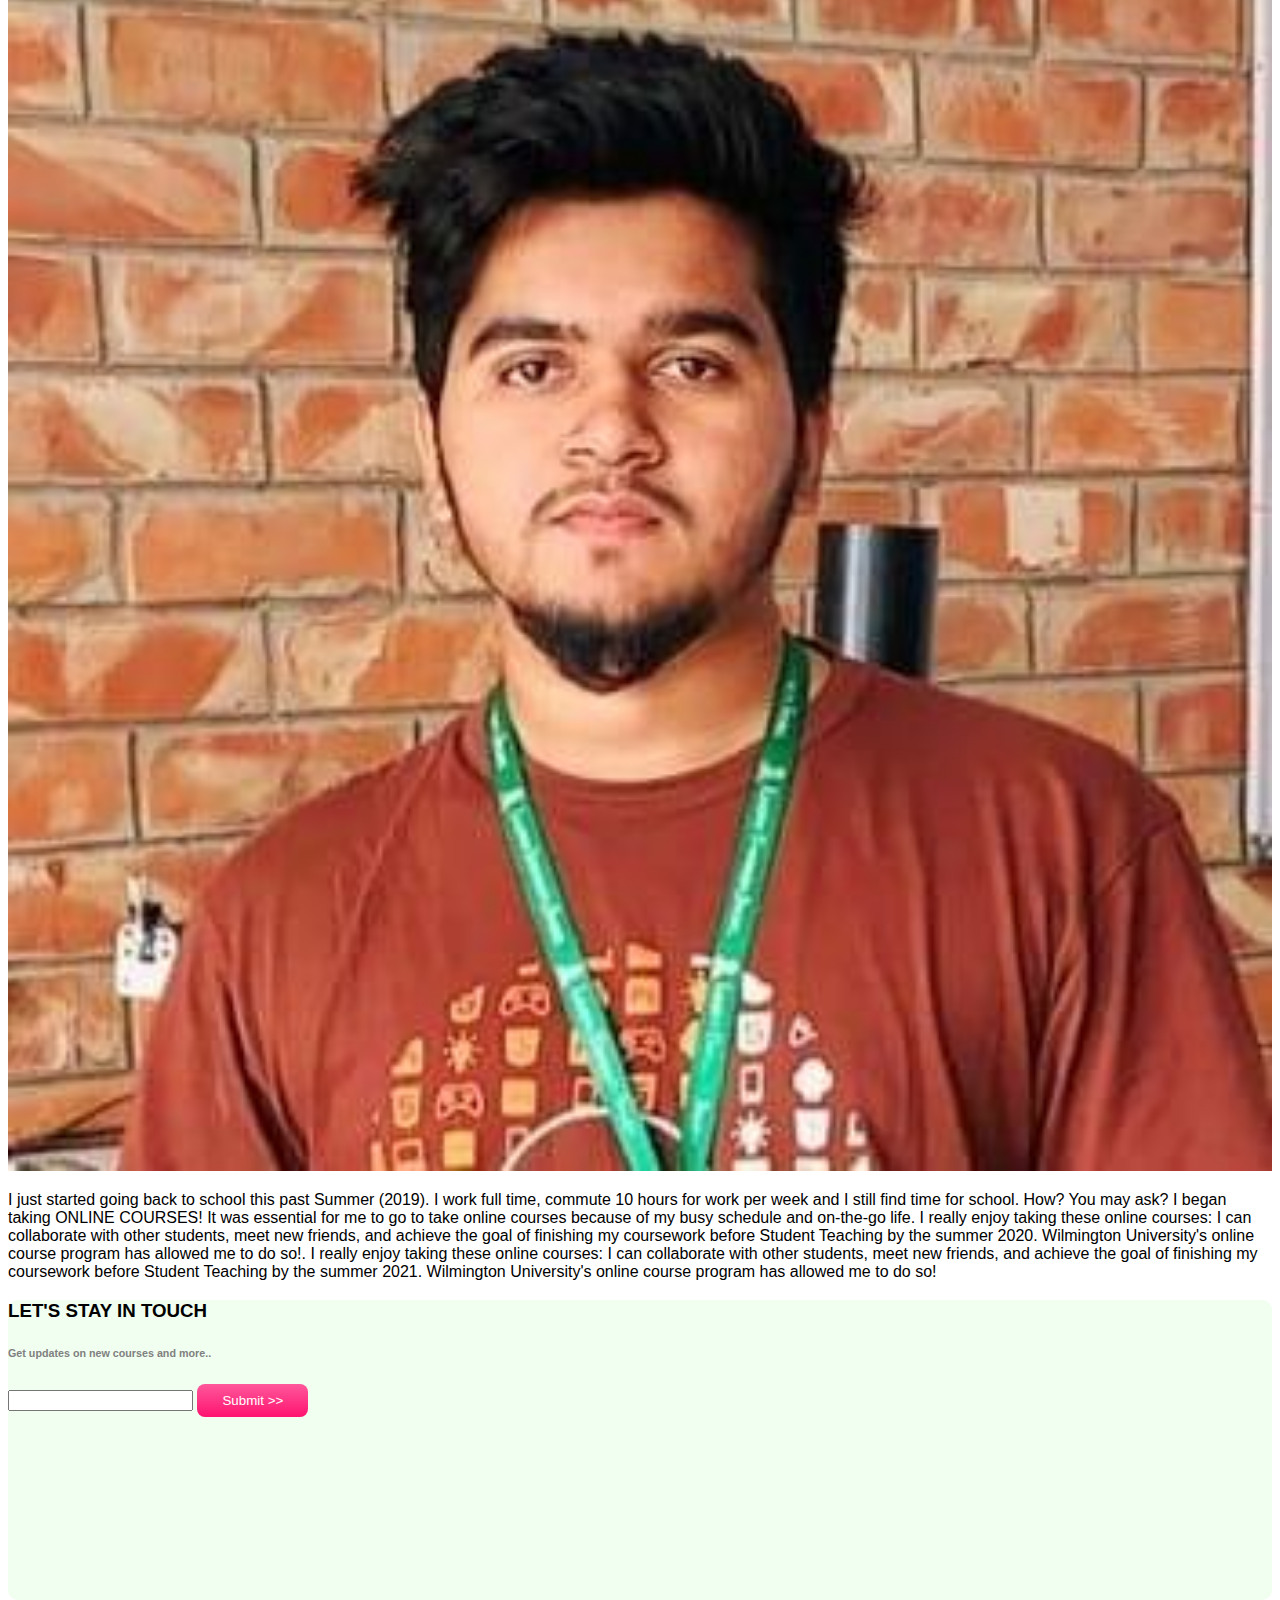
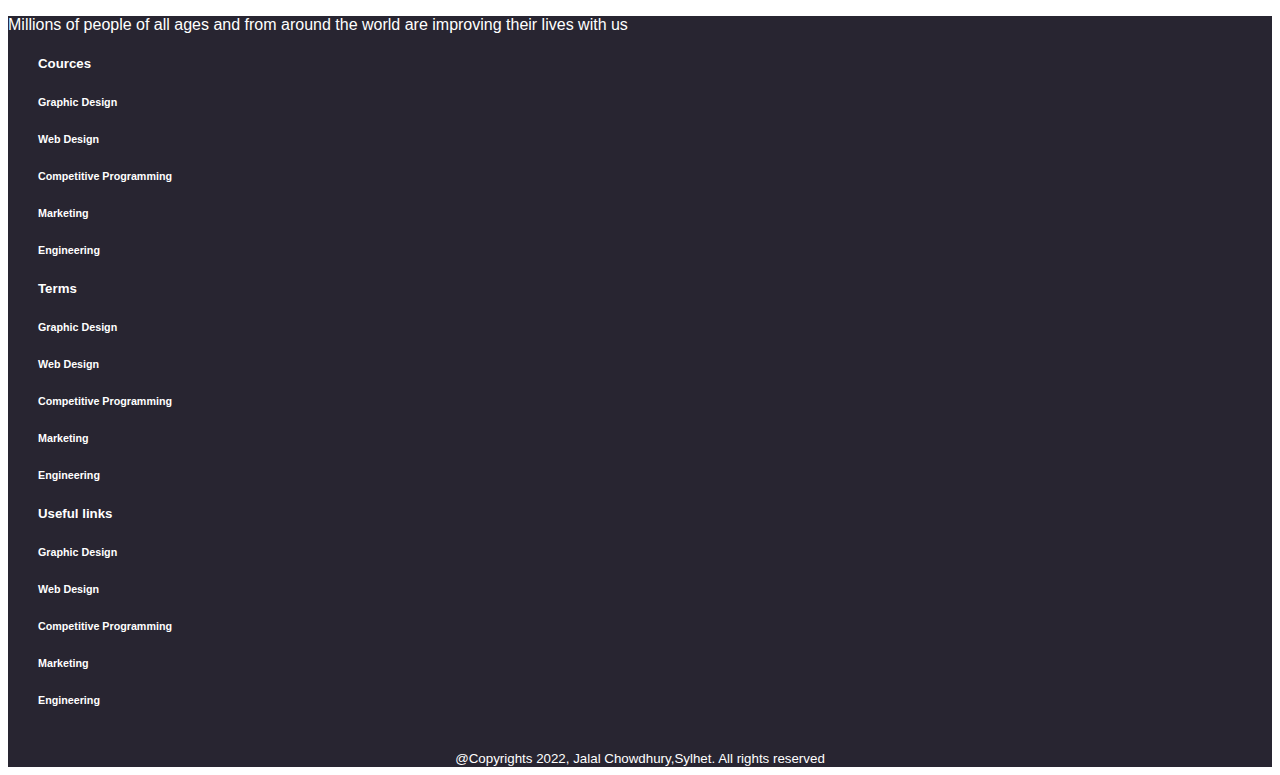
==== commit 4afc2733: "Done" ====
--- a/index.html
+++ b/index.html
@@ -49,11 +49,11 @@
                     Cources
                   </a>
                   <ul class="dropdown-menu" aria-labelledby="navbarDropdown">
-                    <li><a class="dropdown-item" href="cources.html">Programming Course</a></li>
+                    <li><a class="dropdown-item" href="/cources.html#coursesP">Programming Course</a></li>
                     <li>
                       <hr class="dropdown-divider">
                     </li>
-                    <li><a class="dropdown-item" href="cources.html">Others</a></li>
+                    <li><a class="dropdown-item" href="/cources.html#coursesO">Others</a></li>
                   </ul>
                 </li>
 
@@ -200,7 +200,7 @@
               <div class="card-footer d-flex justify-content-between">
                 <div class="calender d-flex align-items-center">
                   <img src="image/ICON/calendar-solid.svg" alt="" height="20px" width="20px">
-                  <h6 class=" pdt">Starts 27 July, 2021</h6>
+                  <h6 class=" pdt">Starts 27 July, 2022</h6>
                 </div>
                 <div class="seats d-flex align-items-center">
                   <img src="image/ICON/group.png" alt="" height="20px" width="20px">
@@ -226,7 +226,7 @@
               <div class="card-footer d-flex justify-content-between">
                 <div class="calender d-flex align-items-center">
                   <img src="image/ICON/calendar-solid.svg" alt="" height="20px" width="20px">
-                  <h6 class=" pdt">Starts 27 July, 2021</h6>
+                  <h6 class=" pdt">Starts 27 July, 2022</h6>
                 </div>
                 <div class="seats d-flex align-items-center">
                   <img src="image/ICON/group.png" alt="" height="20px" width="20px">
@@ -245,7 +245,7 @@
         <div class="pad">
           <div class="col online-bd">
             <div class="card cardon h-100">
-              <img src="image/Photos/cpp.avif" class="img-design card-img-top" alt="...">
+              <img src="image/Photos/cpp.jpg" class="img-design card-img-top" alt="...">
               <div class="card-body">
                 <h5 class="card-title">C++</h5>
                 <p class="card-text">Destination</p>
@@ -338,13 +338,15 @@
         <div class="col-md-3">
           <img class="man-ig rounded-circle" src="image/Photos/Man.jpg" alt="">
         </div>
-        <div class="col-md-6 py-5 ">
+        <div class="col-md-8 py-5 d-flex justify-content-right">
           <p>I just started going back to school this past Summer (2019). I work full time, commute 10 hours for work
             per week and I still find time for school. How? You may ask?
             I began taking ONLINE COURSES! It was essential for me to go to take online courses because of my busy
             schedule and on-the-go life. I really enjoy taking these online courses: I can collaborate with other
             students, meet new friends, and achieve the goal of finishing my coursework before Student Teaching by the
-            summer 2012. Wilmington University's online course program has allowed me to do so!</p>
+            summer 2020. Wilmington University's online course program has allowed me to do so!. I really enjoy taking these online courses: I can collaborate with other
+            students, meet new friends, and achieve the goal of finishing my coursework before Student Teaching by the
+            summer 2021. Wilmington University's online course program has allowed me to do so!</p>
         </div>
       </div>
     </div>
--- a/style.css
+++ b/style.css
@@ -5,13 +5,10 @@
 .navbar1 {
     background-color: #F0FFF0;
 }
-
 .margin-bar {
     margin-left: 100px;
 }
-
 .sign-button {
-
     border: none;
     background-color: #21B573;
     text-align: center;
@@ -21,12 +18,10 @@
     text-align: center;
     color: white;
 }
-
 .home {
     background-color: #F0FFF0;
 
 }
-
 .red {
     color: #FD511A;
     font-size: 1rem;
@@ -34,13 +29,11 @@
 .salmon-color{
     color:salmon;
 }
-
 .col-md-4 h1 {
     font-weight: bold;
     line-height: 70px;
     font-size: 42px
 }
-
 .green-bg {
     color: #21B573;
 }
@@ -53,7 +46,6 @@
     height: 100%;
 }
 .get-button {
-
     border: none;
     background-color: #21B573;
     text-align: center;
@@ -70,7 +62,6 @@
     border-radius: 20px;
     font-family: 'Poppins', sans-serif;
 }
-
 .card:hover {
     background-color: white;
 
@@ -79,11 +70,9 @@
     background-color: #282531;
     color: white
 }
-
 .card-img {
     width: 80px;
 }
-
 .cardon {
     background-color: white;
 
@@ -91,10 +80,7 @@
     border-radius: 20px;
     font-family: 'Poppins', sans-serif;
     padding: 6px 6px 6px 6px;
-
 }
-
-
 .online-bd {
     border: 1px solid rgb(212, 207, 207);
     border-radius: 10px;
@@ -105,9 +91,6 @@
     height: 280px;
     border-radius: 10px;
 }
-
-
-
 .card-footer:last-child {
     border-radius: 0 0 calc(.25rem - 1px) calc(.25rem - 1px);
 }
@@ -121,13 +104,10 @@
     padding-left: 4px;
     padding-top: 10px;
 }
-
 .man-ig {
     width: 100%;
-    height 200px;
     margin: auto;
     padding-left: 10px 10px;
-
 }
 .buy-now-button{
     background-image:linear-gradient(to bottom,#FF589B 0%,#FF136F 100%);
@@ -137,7 +117,6 @@
     padding: 9px 25px;
     cursor: pointer;
 }
-
 #subscribe{
     height: 300px;
     margin: auto;
@@ -145,11 +124,9 @@
 #subscribe h6{
     color: gray;
 }
-
 .ft-pad {
     margin-left: 30px;
 }
-
 .ftt {
     text-align: center;
 }